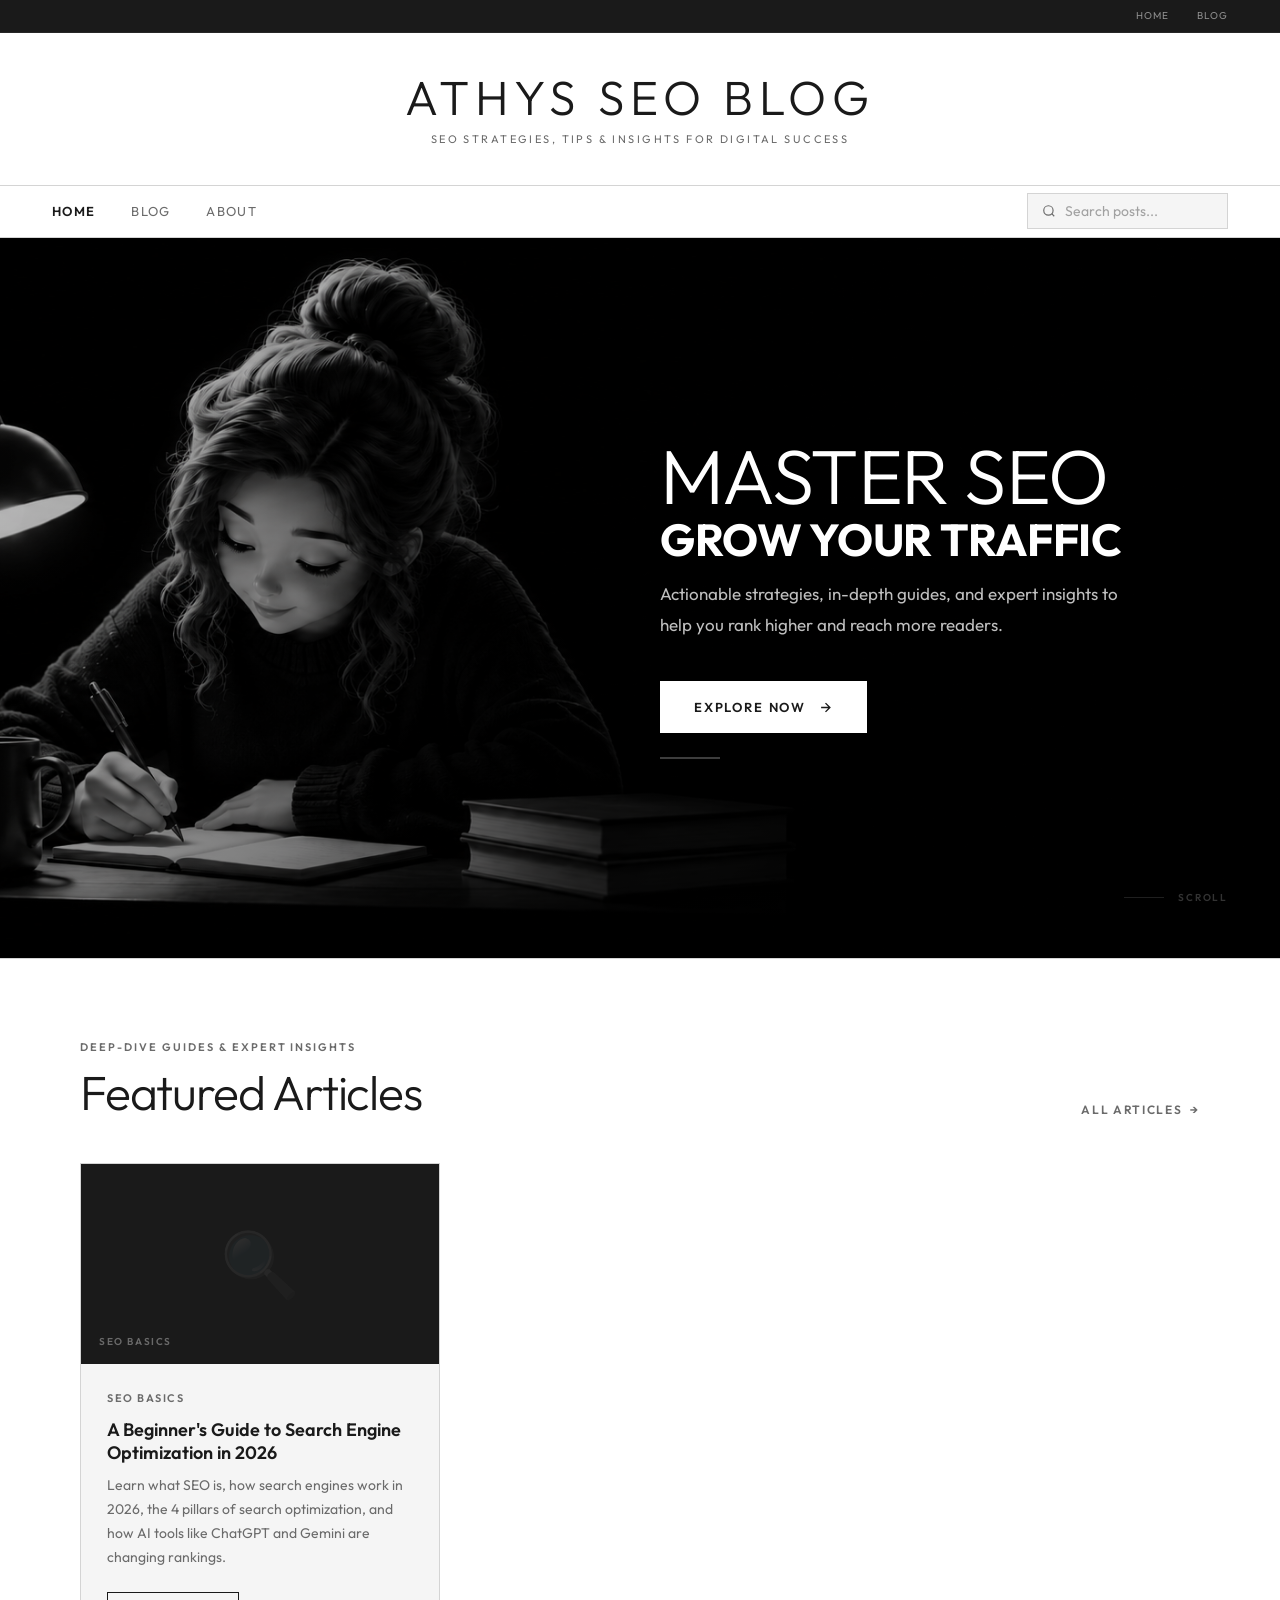
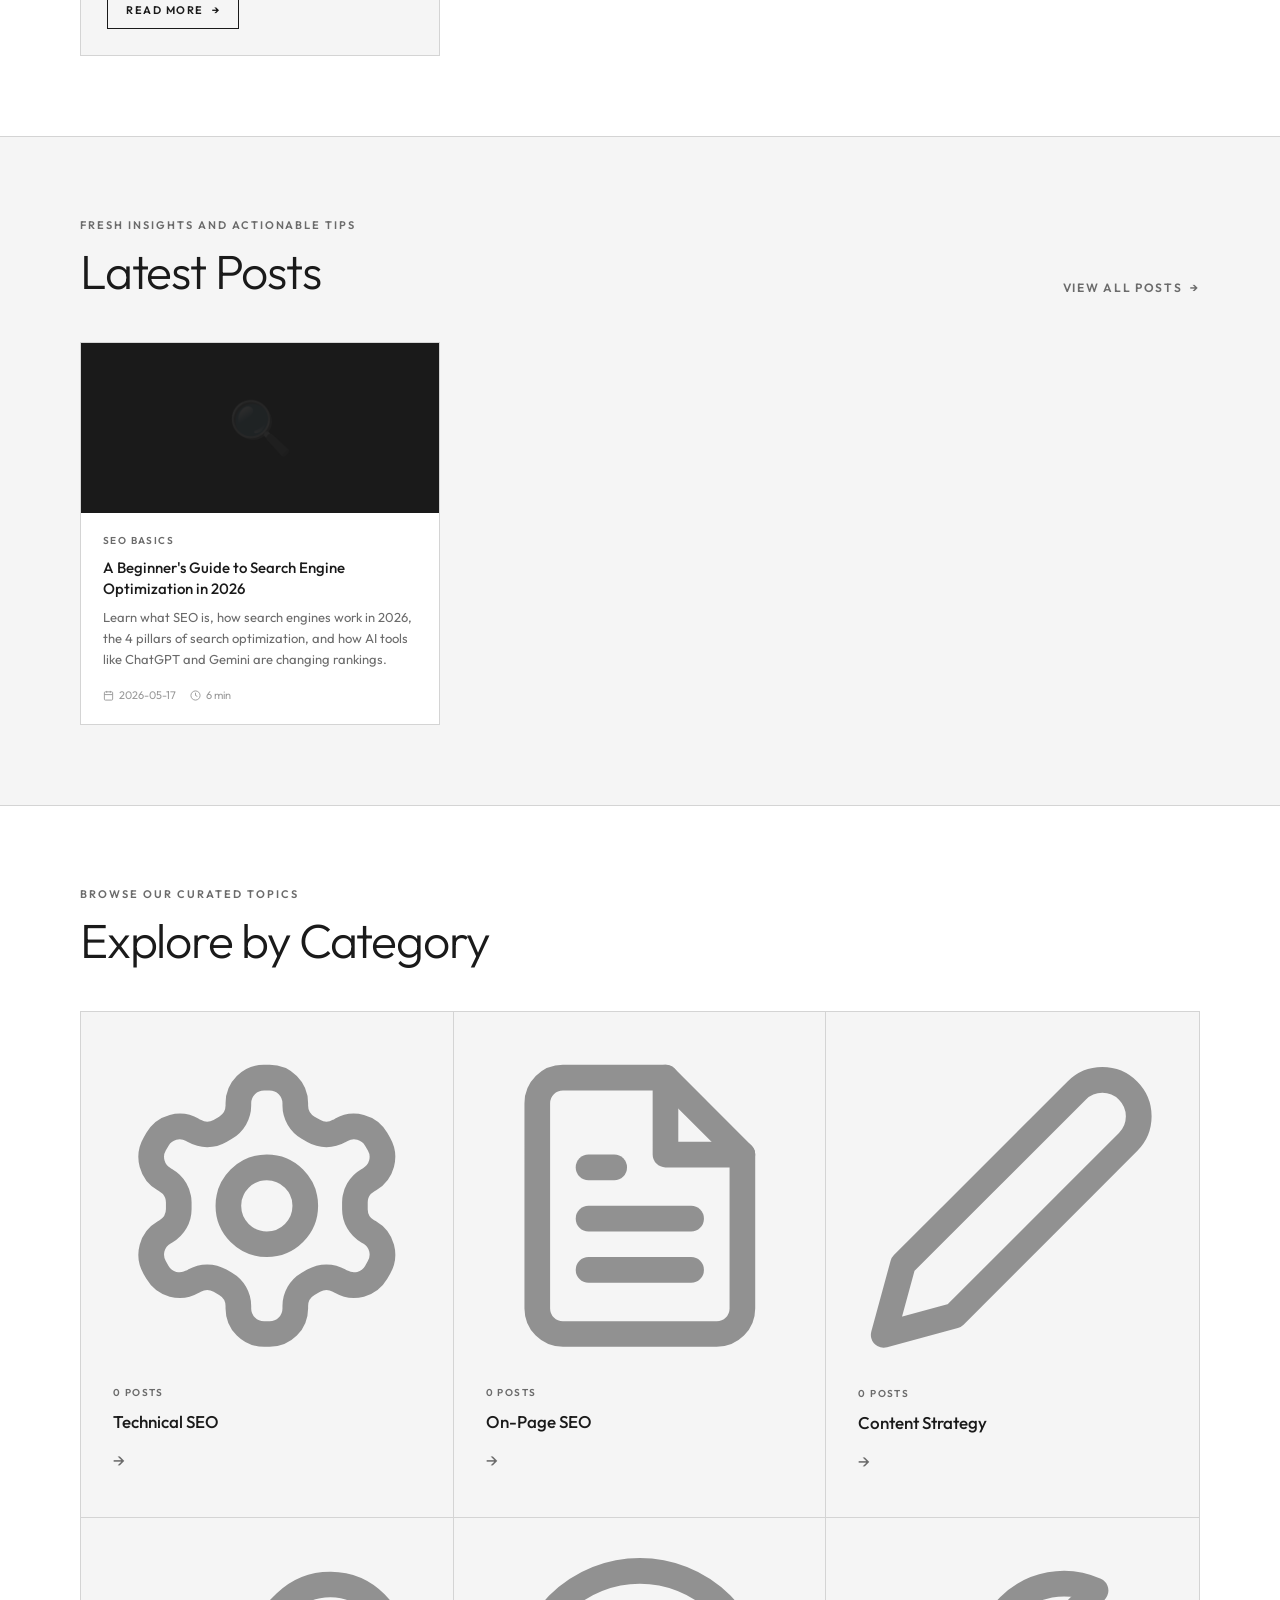
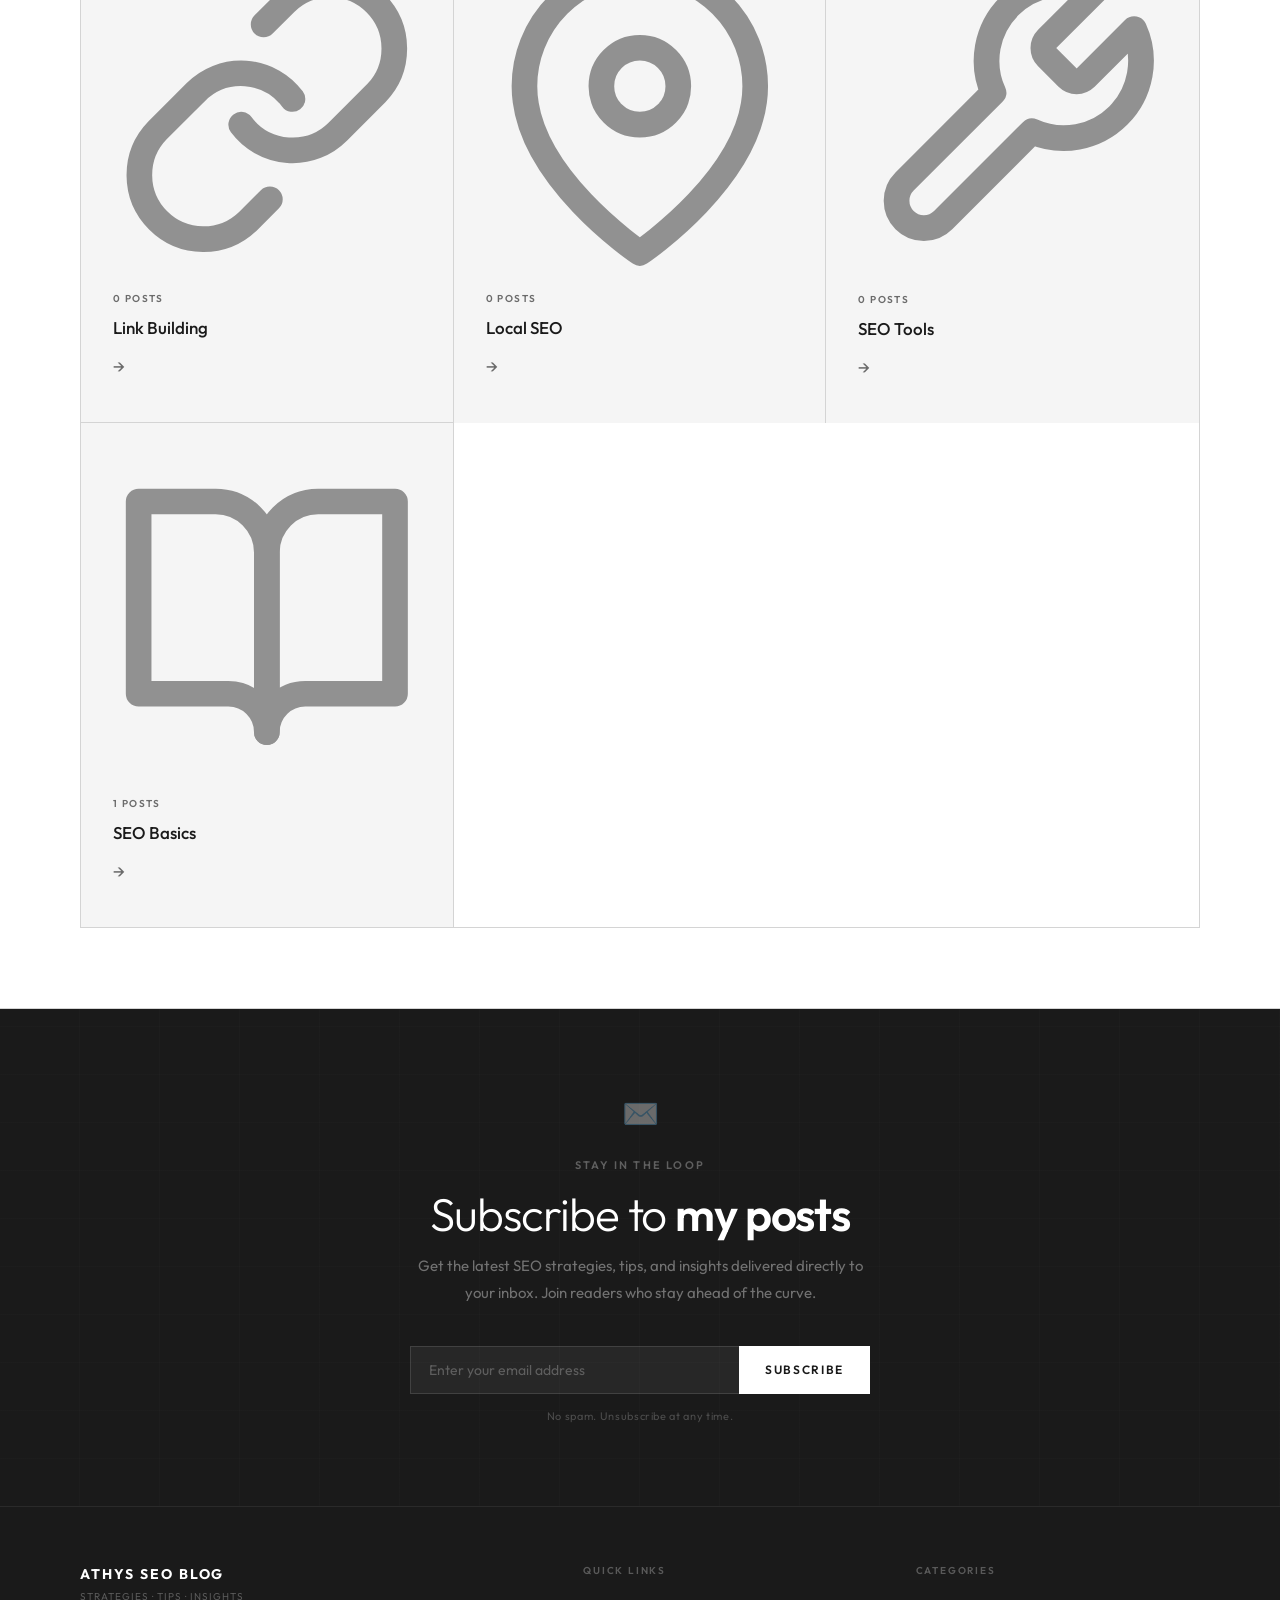
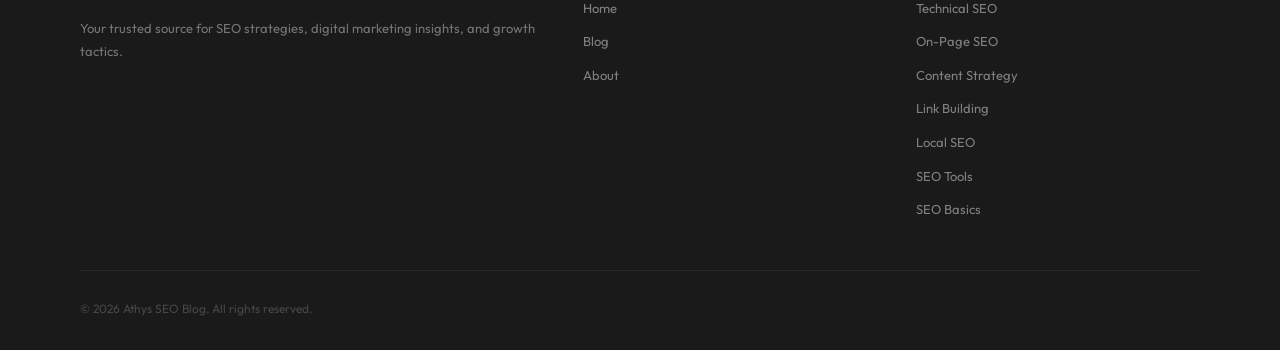
==== index.html @ fc925800 "Update index.html" ====
<!DOCTYPE html>
<html lang="en">
<head>
    <meta charset="UTF-8" />
    <meta name="viewport" content="width=device-width, initial-scale=1.0" />
    <title>Athys SEO Blog — Master SEO · Grow Your Traffic</title>
    <link rel="stylesheet" href="css/style.css" />
    <link rel="preconnect" href="https://fonts.googleapis.com" />
    <link rel="preconnect" href="https://fonts.gstatic.com" crossorigin />
    <link href="https://fonts.googleapis.com/css2?family=Outfit:wght@300;400;500;600;700&display=swap" rel="stylesheet" />
    <style>
        /* ─── SEARCH DROPDOWN ─── */
        .search-dropdown {
            position: absolute;
            top: 100%;
            left: 0;
            right: 0;
            background: var(--white);
            border: 1px solid var(--border);
            border-top: none;
            box-shadow: 0 8px 32px var(--shadow);
            max-height: 320px;
            overflow-y: auto;
            z-index: 300;
            display: none;
            border-radius: 0 0 4px 4px;
        }
        .search-dropdown-item {
            padding: 10px 16px;
            border-bottom: 1px solid var(--gray-100);
            cursor: pointer;
            transition: background 0.2s;
            font-size: 14px;
            color: var(--primary);
            display: flex;
            justify-content: space-between;
            align-items: center;
        }
        .search-dropdown-item:hover {
            background: var(--gray-50);
        }
        .search-dropdown-item .dropdown-category {
            font-size: 11px;
            font-weight: 600;
            text-transform: uppercase;
            color: var(--secondary);
            letter-spacing: 0.06em;
        }
        .search-dropdown-empty {
            padding: 16px;
            text-align: center;
            color: var(--secondary);
            font-size: 14px;
        }
        .nav-search {
            position: relative;
        }
        .cat-card {
            cursor: pointer;
        }
    </style>
</head>
<body>

    <!-- TOP BAR -->
    <div class="topbar">
        <div class="topbar-right">
            <a href="index.html">Home</a>
            <a href="blog.html">Blog</a>
        </div>
    </div>

    <!-- SITE HEADER -->
    <div class="site-header">
        <div class="site-header-title">ATHYS SEO BLOG</div>
        <div class="site-header-sub">SEO Strategies, Tips &amp; Insights for Digital Success</div>
    </div>

    <!-- NAV -->
    <nav>
        <ul class="nav-links">
            <li><a href="index.html" class="active">Home</a></li>
            <li><a href="blog.html">Blog</a></li>
            <li><a href="about.html">About</a></li>
        </ul>
        <div class="nav-search">
            <svg viewBox="0 0 24 24" stroke-width="2"><circle cx="11" cy="11" r="8"/><path d="m21 21-4.35-4.35"/></svg>
            <input type="text" id="indexSearchInput" placeholder="Search posts..." autocomplete="off" />
            <div class="search-dropdown" id="indexSearchDropdown"></div>
        </div>
    </nav>

    <!-- HERO -->
    <section class="hero">
        <div class="hero-bg" style="background-image: url('images/hero/hero-bg.jpg');"></div>
        <div class="hero-overlay"></div>
        <div class="hero-content">
            <h1 class="hero-title">
                MASTER SEO<br />
                <strong>GROW YOUR TRAFFIC</strong>
            </h1>
            <p class="hero-desc">
                Actionable strategies, in-depth guides, and expert insights to help you rank higher and reach more readers.
            </p>
            <a href="blog.html" class="hero-btn">
                EXPLORE NOW
                <svg viewBox="0 0 24 24" stroke-width="2.2"><path d="M5 12h14M12 5l7 7-7 7"/></svg>
            </a>
            <div class="hero-underline"></div>
        </div>
        <div class="hero-scroll">
            <div class="hero-scroll-line"></div>
            Scroll
        </div>
    </section>

    <!-- FEATURED ARTICLES -->
    <section id="featured">
        <div class="section-head">
            <div>
                <div class="section-label">Deep-dive guides &amp; expert insights</div>
                <h2 class="section-title">Featured Articles</h2>
            </div>
            <a href="blog.html" class="view-all">All Articles</a>
        </div>
        <div class="feat-grid" id="featuredGrid">
            <!-- Rendered by JavaScript -->
        </div>
    </section>

    <!-- LATEST POSTS -->
    <section id="latest">
        <div class="section-head">
            <div>
                <div class="section-label">Fresh insights and actionable tips</div>
                <h2 class="section-title">Latest Posts</h2>
            </div>
            <a href="blog.html" class="view-all">View All Posts</a>
        </div>
        <div class="posts-grid" id="latestGrid">
            <!-- Rendered by JavaScript -->
        </div>
    </section>

    <!-- CATEGORIES -->
    <section id="categories">
        <div class="section-head">
            <div>
                <div class="section-label">Browse our curated topics</div>
                <h2 class="section-title">Explore by Category</h2>
            </div>
        </div>
        <div class="cat-grid" id="categoryGrid">
            <!-- Rendered by JavaScript -->
        </div>
    </section>

    <!-- NEWSLETTER -->
    <section id="newsletter">
        <div class="nl-inner">
            <div class="nl-icon">✉️</div>
            <div class="nl-label">Stay in the loop</div>
            <h2 class="nl-title">Subscribe to <strong>my posts</strong></h2>
            <p class="nl-desc">Get the latest SEO strategies, tips, and insights delivered directly to your inbox. Join readers who stay ahead of the curve.</p>
            <div class="nl-form">
                <input type="email" placeholder="Enter your email address" />
                <button type="button">Subscribe</button>
            </div>
            <div class="nl-note">No spam. Unsubscribe at any time.</div>
        </div>
    </section>

    <!-- FOOTER -->
    <footer>
        <div class="footer-grid">
            <div>
                <div class="footer-brand-name">Athys SEO Blog</div>
                <div class="footer-brand-sub">Strategies · Tips · Insights</div>
                <p class="footer-brand-desc">Your trusted source for SEO strategies, digital marketing insights, and growth tactics.</p>
            </div>
            <div>
                <div class="footer-col-title">Quick Links</div>
                <ul class="footer-links">
                    <li><a href="index.html">Home</a></li>
                    <li><a href="blog.html">Blog</a></li>
                    <li><a href="about.html">About</a></li>
                </ul>
            </div>
            <div>
                <div class="footer-col-title">Categories</div>
                <ul class="footer-links">
                    <li><a href="blog.html?category=Technical+SEO">Technical SEO</a></li>
                    <li><a href="blog.html?category=On-Page+SEO">On-Page SEO</a></li>
                    <li><a href="blog.html?category=Content+Strategy">Content Strategy</a></li>
                    <li><a href="blog.html?category=Link+Building">Link Building</a></li>
                    <li><a href="blog.html?category=Local+SEO">Local SEO</a></li>
                    <li><a href="blog.html?category=SEO+Tools">SEO Tools</a></li>
                    <li><a href="blog.html?category=SEO+Basics">SEO Basics</a></li>
                </ul>
            </div>
        </div>
        <div class="footer-bottom">
            <span class="footer-copy">© 2026 Athys SEO Blog. All rights reserved.</span>
        </div>
    </footer>

    <script>
        // ─── POST DATA ───
        const blogPosts = [{
            id: 1,
            title: "A Beginner's Guide to Search Engine Optimization in 2026",
            category: "SEO Basics",
            description: "Learn what SEO is, how search engines work in 2026, the 4 pillars of search optimization, and how AI tools like ChatGPT and Gemini are changing rankings.",
            date: "2026-05-17",
            readTime: "6 min",
            author: "Athys SEO",
            icon: "🔍",
            featuredImage: "https://raw.githubusercontent.com/athysseo/seo-blog/main/images/featured/seo-guide-featured.jpg",
            url: "blogs/what-is-seo.html",
            featured: true
        }];

        // ─── RENDER FUNCTIONS ───

        function renderFeatured() {
            const grid = document.getElementById('featuredGrid');
            const featured = blogPosts.filter(p => p.featured === true).slice(0, 3);

            if (featured.length === 0) {
                grid.innerHTML = `<div class="feat-empty">No featured posts yet. Add posts with "featured: true" to show them here.</div>`;
                return;
            }

            grid.innerHTML = featured.map(p => `
                <div class="feat-card" onclick="window.location.href='${p.url}'">
                    <div class="feat-img" style="background-image: url('${p.featuredImage}'); background-size: cover; background-position: center; position: relative;">
                        <div class="feat-img-inner">${p.icon || '📄'}</div>
                        <div class="feat-img-label">${p.category}</div>
                    </div>
                    <div class="feat-body">
                        <div class="feat-tag">${p.category}</div>
                        <h3 class="feat-title">${p.title}</h3>
                        <p class="feat-desc">${p.description}</p>
                        <a href="${p.url}" class="btn-read">Read More</a>
                    </div>
                </div>
            `).join('');
        }

        function renderLatest() {
            const grid = document.getElementById('latestGrid');
            const sorted = [...blogPosts].sort((a, b) => new Date(b.date) - new Date(a.date));
            const latest = sorted.slice(0, 6);

            if (latest.length === 0) {
                grid.innerHTML = `<div class="posts-empty">No posts yet. Add posts to see them here.</div>`;
                return;
            }

            grid.innerHTML = latest.map(p => `
                <div class="post-card" onclick="window.location.href='${p.url}'">
                    <div class="post-img" style="background-image: url('${p.featuredImage}'); background-size: cover; background-position: center; position: relative;">
                        <div class="post-img-inner">${p.icon || '📄'}</div>
                    </div>
                    <div class="post-body">
                        <div class="post-tag">${p.category}</div>
                        <h4 class="post-title">${p.title}</h4>
                        <p class="post-desc">${p.description}</p>
                        <div class="post-meta">
                            <span>
                                <svg viewBox="0 0 24 24" stroke-width="2"><rect x="3" y="4" width="18" height="18" rx="2"/><path d="M16 2v4M8 2v4M3 10h18"/></svg>
                                ${p.date}
                            </span>
                            <span>
                                <svg viewBox="0 0 24 24" stroke-width="2"><circle cx="12" cy="12" r="10"/><polyline points="12,6 12,12 16,14"/></svg>
                                ${p.readTime}
                            </span>
                        </div>
                    </div>
                </div>
            `).join('');
        }

        function getCategoryIcon(cat) {
            const icons = {
                'Technical SEO': '<svg viewBox="0 0 24 24" fill="none" stroke="currentColor" stroke-width="2" stroke-linecap="round" stroke-linejoin="round"><path d="M12.22 2h-.44a2 2 0 0 0-2 2v.18a2 2 0 0 1-1 1.73l-.43.25a2 2 0 0 1-2 0l-.15-.08a2 2 0 0 0-2.73.73l-.22.38a2 2 0 0 0 .73 2.73l.15.1a2 2 0 0 1 1 1.72v.51a2 2 0 0 1-1 1.74l-.15.09a2 2 0 0 0-.73 2.73l.22.38a2 2 0 0 0 2.73.73l.15-.08a2 2 0 0 1 2 0l.43.25a2 2 0 0 1 1 1.73V20a2 2 0 0 0 2 2h.44a2 2 0 0 0 2-2v-.18a2 2 0 0 1 1-1.73l.43-.25a2 2 0 0 1 2 0l.15.08a2 2 0 0 0 2.73-.73l.22-.39a2 2 0 0 0-.73-2.73l-.15-.08a2 2 0 0 1-1-1.74v-.5a2 2 0 0 1 1-1.74l.15-.09a2 2 0 0 0 .73-2.73l-.22-.38a2 2 0 0 0-2.73-.73l-.15.08a2 2 0 0 1-2 0l-.43-.25a2 2 0 0 1-1-1.73V4a2 2 0 0 0-2-2z"/><circle cx="12" cy="12" r="3"/></svg>',
                'On-Page SEO': '<svg viewBox="0 0 24 24" fill="none" stroke="currentColor" stroke-width="2" stroke-linecap="round" stroke-linejoin="round"><path d="M14 2H6a2 2 0 0 0-2 2v16a2 2 0 0 0 2 2h12a2 2 0 0 0 2-2V8z"/><polyline points="14 2 14 8 20 8"/><line x1="16" y1="13" x2="8" y2="13"/><line x1="16" y1="17" x2="8" y2="17"/><polyline points="10 9 9 9 8 9"/></svg>',
                'Content Strategy': '<svg viewBox="0 0 24 24" fill="none" stroke="currentColor" stroke-width="2" stroke-linecap="round" stroke-linejoin="round"><path d="M17 3a2.828 2.828 0 1 1 4 4L7.5 20.5 2 22l1.5-5.5L17 3z"/></svg>',
                'Link Building': '<svg viewBox="0 0 24 24" fill="none" stroke="currentColor" stroke-width="2" stroke-linecap="round" stroke-linejoin="round"><path d="M10 13a5 5 0 0 0 7.54.54l3-3a5 5 0 0 0-7.07-7.07l-1.72 1.71"/><path d="M14 11a5 5 0 0 0-7.54-.54l-3 3a5 5 0 0 0 7.07 7.07l1.71-1.71"/></svg>',
                'Local SEO': '<svg viewBox="0 0 24 24" fill="none" stroke="currentColor" stroke-width="2" stroke-linecap="round" stroke-linejoin="round"><path d="M21 10c0 7-9 13-9 13s-9-6-9-13a9 9 0 0 1 18 0z"/><circle cx="12" cy="10" r="3"/></svg>',
                'SEO Tools': '<svg viewBox="0 0 24 24" fill="none" stroke="currentColor" stroke-width="2" stroke-linecap="round" stroke-linejoin="round"><path d="M14.7 6.3a1 1 0 0 0 0 1.4l1.6 1.6a1 1 0 0 0 1.4 0l3.77-3.77a6 6 0 0 1-7.94 7.94l-6.91 6.91a2.12 2.12 0 0 1-3-3l6.91-6.91a6 6 0 0 1 7.94-7.94l-3.76 3.76z"/></svg>',
                'SEO Basics': '<svg viewBox="0 0 24 24" fill="none" stroke="currentColor" stroke-width="2" stroke-linecap="round" stroke-linejoin="round"><path d="M2 3h6a4 4 0 0 1 4 4v14a3 3 0 0 0-3-3H2z"/><path d="M22 3h-6a4 4 0 0 0-4 4v14a3 3 0 0 1 3-3h7z"/></svg>'
            };
            return icons[cat] || '<svg viewBox="0 0 24 24" fill="none" stroke="currentColor" stroke-width="2" stroke-linecap="round" stroke-linejoin="round"><circle cx="12" cy="12" r="10"/><path d="M12 8v8"/><path d="M8 12h8"/></svg>';
        }

        function renderCategories() {
            const grid = document.getElementById('categoryGrid');
            const categories = [
                "Technical SEO", "On-Page SEO", "Content Strategy",
                "Link Building", "Local SEO", "SEO Tools", "SEO Basics"
            ];
            const counts = {};
            categories.forEach(c => counts[c] = 0);
            blogPosts.forEach(p => { if (counts.hasOwnProperty(p.category)) counts[p.category]++; });

            grid.innerHTML = categories.map(cat => `
                <div class="cat-card" onclick="window.location.href='blog.html?category=${encodeURIComponent(cat)}'">
                    <div class="cat-icon">${getCategoryIcon(cat)}</div>
                    <div class="cat-count">${counts[cat] || 0} Posts</div>
                    <div class="cat-name">${cat}</div>
                    <div class="cat-arrow">→</div>
                </div>
            `).join('');
        }

        // ─── SEARCH DROPDOWN ───
        const searchInput = document.getElementById('indexSearchInput');
        const searchDropdown = document.getElementById('indexSearchDropdown');

        searchInput.addEventListener('input', function() {
            const query = this.value.trim().toLowerCase();
            if (query.length === 0) {
                searchDropdown.style.display = 'none';
                return;
            }
            const matches = blogPosts.filter(p =>
                p.title.toLowerCase().includes(query) ||
                p.category.toLowerCase().includes(query) ||
                p.description.toLowerCase().includes(query)
            );
            if (matches.length === 0) {
                searchDropdown.innerHTML = `<div class="search-dropdown-empty">No Posts Related</div>`;
                searchDropdown.style.display = 'block';
                return;
            }
            searchDropdown.innerHTML = matches.map(p => `
                <div class="search-dropdown-item" onclick="window.location.href='${p.url}'">
                    <span>${p.title}</span>
                    <span class="dropdown-category">${p.category}</span>
                </div>
            `).join('');
            searchDropdown.style.display = 'block';
        });

        document.addEventListener('click', function(e) {
            if (!e.target.closest('.nav-search')) {
                searchDropdown.style.display = 'none';
            }
        });

        // ─── INIT ───
        renderFeatured();
        renderLatest();
        renderCategories();

        // ─── ANIMATIONS ───
        const cards = document.querySelectorAll('.feat-card, .post-card, .cat-card');
        const obs = new IntersectionObserver(function(entries) {
            entries.forEach(function(e) {
                if (e.isIntersecting) {
                    e.target.style.opacity = '1';
                    e.target.style.transform = 'translateY(0)';
                    obs.unobserve(e.target);
                }
            });
        }, { threshold: 0.07 });
        cards.forEach(function(el, i) {
            el.style.opacity = '0';
            el.style.transform = 'translateY(16px)';
            el.style.transition = 'opacity 0.5s ease ' + (i * 0.05) + 's, transform 0.5s ease ' + (i * 0.05) + 's';
            obs.observe(el);
        });
    </script>
</body>
</html>
---- css/style.css ----
/* ─── GLOBAL RESET & BASE ─── */
*,
*::before,
*::after {
    box-sizing: border-box;
    margin: 0;
    padding: 0;
}

:root {
    /* Grayscale palette */
    --primary: #1a1a1a;
    --secondary: #6b6b6b;
    --tertiary: #f5f5f5;
    --white: #ffffff;
    --border: #d4d4d4;
    --gray-100: #f0f0f0;
    --gray-200: #e0e0e0;
    --gray-300: #cccccc;
    --gray-400: #999999;
    --gray-500: #666666;
    --gray-600: #444444;
    --gray-700: #2a2a2a;
    --gray-800: #1a1a1a;
    --shadow: rgba(0, 0, 0, 0.08);
}

html {
    scroll-behavior: smooth;
}

body {
    font-family: 'Outfit', sans-serif;
    background: var(--tertiary);
    color: var(--primary);
    font-size: 16px;
    line-height: 1.6;
    overflow-x: hidden;
    display: flex;
    flex-direction: column;
    min-height: 100vh;
}

/* ─── TOP BAR ─── */
.topbar {
    background: var(--primary);
    color: var(--white);
    font-size: 10px;
    font-weight: 400;
    letter-spacing: 0.12em;
    text-transform: uppercase;
    display: flex;
    justify-content: flex-end;
    align-items: center;
    padding: 8px 52px;
    border-bottom: 1px solid rgba(255, 255, 255, 0.06);
}

.topbar a {
    color: rgba(255, 255, 255, 0.5);
    text-decoration: none;
    transition: color 0.2s;
    font-size: 10px;
    letter-spacing: 0.1em;
}

.topbar a:hover {
    color: var(--white);
}

.topbar-right {
    display: flex;
    gap: 28px;
    align-items: center;
}

/* ─── SITE HEADER ─── */
.site-header {
    background: var(--white);
    border-bottom: 1px solid var(--border);
    text-align: center;
    padding: 40px 52px 36px;
}

.site-header-title {
    font-family: 'Outfit', sans-serif;
    font-size: clamp(28px, 4vw, 48px);
    font-weight: 300;
    letter-spacing: 0.12em;
    text-transform: uppercase;
    color: var(--primary);
    line-height: 1;
    margin-bottom: 10px;
}

.site-header-sub {
    font-size: 11px;
    font-weight: 400;
    letter-spacing: 0.22em;
    text-transform: uppercase;
    color: var(--secondary);
}

/* ─── NAV ─── */
nav {
    position: sticky;
    top: 0;
    z-index: 200;
    background: var(--white);
    border-bottom: 1px solid var(--border);
    display: flex;
    align-items: center;
    justify-content: space-between;
    padding: 0 52px;
    height: 52px;
}

.nav-links {
    display: flex;
    gap: 36px;
    list-style: none;
}

.nav-links a {
    font-size: 13px;
    font-weight: 400;
    letter-spacing: 0.1em;
    text-transform: uppercase;
    color: var(--secondary);
    text-decoration: none;
    transition: color 0.2s;
    cursor: pointer;
}

.nav-links a:hover {
    color: var(--primary);
}

.nav-links a.active {
    color: var(--primary);
    font-weight: 600;
}

.nav-search {
    display: flex;
    align-items: center;
    gap: 9px;
    border: 1px solid var(--border);
    padding: 8px 14px;
    background: var(--tertiary);
    transition: border-color 0.2s;
}

.nav-search:focus-within {
    border-color: var(--gray-500);
}

.nav-search input {
    border: none;
    background: transparent;
    font-family: 'Outfit', sans-serif;
    font-size: 14px;
    color: var(--primary);
    outline: none;
    width: 148px;
}

.nav-search input::placeholder {
    color: var(--secondary);
    opacity: 0.6;
}

.nav-search svg {
    width: 14px;
    height: 14px;
    stroke: var(--secondary);
    fill: none;
    flex-shrink: 0;
}

/* ─── HERO ─── */
.hero {
    position: relative;
    min-height: 80vh;
    display: flex;
    align-items: center;
    justify-content: flex-end;
    padding: 80px 80px;
    overflow: hidden;
    background: #0a0a0a;
}

.hero-bg {
    position: absolute;
    inset: 0;
    z-index: 0;
    background-image: url('../images/hero/hero-bg.jpg');
    background-size: cover;
    background-position: center;
    background-repeat: no-repeat;
}

.hero-overlay {
    position: absolute;
    inset: 0;
    z-index: 1;
    background: linear-gradient(135deg,
            rgba(0, 0, 0, 0.2) 0%,
            rgba(0, 0, 0, 0.5) 45%,
            rgba(0, 0, 0, 0.85) 75%,
            rgba(0, 0, 0, 0.95) 100%);
    pointer-events: none;
}

.hero-content {
    position: relative;
    z-index: 2;
    max-width: 560px;
    width: 100%;
    text-align: left;
    margin-left: auto;
    padding-left: 20px;
    animation: fadeSlideUp 1s ease forwards;
}

.hero-title {
    font-size: clamp(44px, 6vw, 80px);
    font-weight: 300;
    line-height: 1.05;
    letter-spacing: -0.02em;
    color: var(--white);
    margin-bottom: 16px;
}

.hero-title strong {
    font-weight: 700;
    display: block;
    letter-spacing: -0.01em;
    font-size: clamp(32px, 3.5vw, 55px); /* Adjusts size to keep it on one row */
}

.hero-desc {
    font-size: 17px;
    font-weight: 400;
    color: rgba(255, 255, 255, 0.75);
    line-height: 1.8;
    margin-bottom: 40px;
    max-width: 480px;
}

.hero-btn {
    display: inline-flex;
    align-items: center;
    gap: 12px;
    background: var(--white);
    color: var(--primary);
    font-family: 'Outfit', sans-serif;
    font-size: 13px;
    font-weight: 600;
    letter-spacing: 0.14em;
    text-transform: uppercase;
    padding: 16px 34px;
    text-decoration: none;
    transition: all 0.3s ease;
    box-shadow: 0 4px 24px rgba(0, 0, 0, 0.3);
    border: none;
    cursor: pointer;
}

.hero-btn:hover {
    background: var(--gray-200);
    transform: translateY(-2px);
    box-shadow: 0 8px 32px rgba(0, 0, 0, 0.4);
    gap: 16px;
}

.hero-btn svg {
    width: 15px;
    height: 15px;
    stroke: currentColor;
    fill: none;
    transition: transform 0.3s;
}

.hero-btn:hover svg {
    transform: translateX(4px);
}

.hero-underline {
    margin-top: 24px;
    width: 60px;
    height: 2px;
    background: rgba(255, 255, 255, 0.4);
    opacity: 0.6;
}

.hero-scroll {
    position: absolute;
    right: 52px;
    bottom: 52px;
    display: flex;
    align-items: center;
    gap: 14px;
    font-size: 10px;
    font-weight: 600;
    letter-spacing: 0.18em;
    text-transform: uppercase;
    color: rgba(255, 255, 255, 0.2);
    z-index: 2;
}

.hero-scroll-line {
    width: 40px;
    height: 1px;
    background: rgba(255, 255, 255, 0.12);
}

@keyframes fadeSlideUp {
    0% {
        opacity: 0;
        transform: translateY(30px);
    }
    100% {
        opacity: 1;
        transform: translateY(0);
    }
}

/* ─── BANNER ─── */
.banner {
    width: 100%;
    height: 320px;
    background-color: var(--gray-200);
    display: flex;
    align-items: center;
    justify-content: center;
    overflow: hidden;
}

.banner-text {
    font-family: 'Outfit', sans-serif;
    font-size: 18px;
    color: var(--gray-500);
    letter-spacing: 0.1em;
    text-transform: uppercase;
}

/* ─── SHARED SECTION STYLES ─── */
section {
    padding: 80px 80px;
}

section+section {
    border-top: 1px solid var(--border);
}

.section-label {
    font-size: 11px;
    font-weight: 600;
    letter-spacing: 0.18em;
    text-transform: uppercase;
    color: var(--secondary);
    margin-bottom: 10px;
}

.section-title {
    font-size: clamp(32px, 4.5vw, 48px);
    font-weight: 300;
    letter-spacing: -0.025em;
    line-height: 1.1;
    color: var(--primary);
    margin-bottom: 44px;
}

.section-head {
    display: flex;
    justify-content: space-between;
    align-items: flex-end;
    margin-bottom: 44px;
}

.section-head .section-title {
    margin-bottom: 0;
}

.view-all {
    font-size: 12px;
    font-weight: 600;
    letter-spacing: 0.14em;
    text-transform: uppercase;
    color: var(--secondary);
    text-decoration: none;
    display: flex;
    align-items: center;
    gap: 8px;
    transition: color 0.2s, gap 0.2s;
    white-space: nowrap;
}

.view-all:hover {
    color: var(--primary);
    gap: 13px;
}

.view-all::after {
    content: '→';
}

/* ─── FEATURED ─── */
#featured {
    background: var(--white);
}

.feat-grid {
    display: grid;
    grid-template-columns: repeat(3, 1fr);
    gap: 20px;
}

.feat-card {
    background: var(--tertiary);
    border: 1px solid var(--border);
    overflow: hidden;
    cursor: pointer;
    transition: box-shadow 0.25s, transform 0.25s;
}

.feat-card:hover {
    box-shadow: 0 12px 40px var(--shadow);
    transform: translateY(-4px);
}

.feat-img {
    height: 200px;
    background: var(--primary);
    position: relative;
    overflow: hidden;
}

.feat-img-inner {
    position: absolute;
    inset: 0;
    display: flex;
    align-items: center;
    justify-content: center;
    font-size: 64px;
    opacity: 0.08;
    transition: transform 0.5s;
}

.feat-card:hover .feat-img-inner {
    transform: scale(1.06);
}

.feat-img-label {
    position: absolute;
    bottom: 14px;
    left: 18px;
    font-size: 10px;
    font-weight: 600;
    letter-spacing: 0.16em;
    text-transform: uppercase;
    color: rgba(255, 255, 255, 0.35);
}

.feat-body {
    padding: 26px;
}

.feat-tag {
    font-size: 11px;
    font-weight: 600;
    letter-spacing: 0.14em;
    text-transform: uppercase;
    color: var(--secondary);
    margin-bottom: 10px;
}

.feat-title {
    font-size: 18px;
    font-weight: 600;
    line-height: 1.3;
    color: var(--primary);
    margin-bottom: 10px;
}

.feat-desc {
    font-size: 14px;
    color: var(--secondary);
    line-height: 1.7;
    margin-bottom: 22px;
}

.btn-read {
    display: inline-flex;
    align-items: center;
    gap: 8px;
    font-family: 'Outfit', sans-serif;
    font-size: 11px;
    font-weight: 600;
    letter-spacing: 0.14em;
    text-transform: uppercase;
    color: var(--primary);
    text-decoration: none;
    border: 1.5px solid var(--primary);
    padding: 9px 18px;
    transition: background 0.2s, color 0.2s, gap 0.2s;
}

.btn-read:hover {
    background: var(--primary);
    color: var(--white);
    gap: 12px;
}

.btn-read::after {
    content: '→';
}

.feat-empty {
    grid-column: 1 / -1;
    text-align: center;
    padding: 60px 20px;
    color: var(--secondary);
    font-size: 16px;
    border: 1px dashed var(--border);
    background: var(--tertiary);
}

/* ─── LATEST POSTS ─── */
#latest {
    background: var(--tertiary);
}

.posts-grid {
    display: grid;
    grid-template-columns: repeat(3, 1fr);
    gap: 20px;
}

.post-card {
    background: var(--white);
    border: 1px solid var(--border);
    overflow: hidden;
    cursor: pointer;
    transition: box-shadow 0.25s, transform 0.25s;
}

.post-card:hover {
    box-shadow: 0 8px 32px var(--shadow);
    transform: translateY(-3px);
}

.post-img {
    height: 170px;
    background: var(--primary);
    position: relative;
    overflow: hidden;
}

.post-img-inner {
    position: absolute;
    inset: 0;
    display: flex;
    align-items: center;
    justify-content: center;
    font-size: 52px;
    opacity: 0.08;
    transition: transform 0.45s;
}

.post-card:hover .post-img-inner {
    transform: scale(1.05);
}

.post-body {
    padding: 20px 22px;
}

.post-tag {
    font-size: 10px;
    font-weight: 600;
    letter-spacing: 0.14em;
    text-transform: uppercase;
    color: var(--secondary);
    margin-bottom: 8px;
}

.post-title {
    font-size: 15px;
    font-weight: 500;
    line-height: 1.4;
    color: var(--primary);
    margin-bottom: 8px;
}

.post-desc {
    font-size: 13px;
    color: var(--secondary);
    line-height: 1.65;
    margin-bottom: 16px;
}

.post-meta {
    display: flex;
    align-items: center;
    gap: 14px;
    font-size: 11px;
    color: var(--gray-400);
}

.post-meta span {
    display: flex;
    align-items: center;
    gap: 5px;
}

.post-meta svg {
    width: 11px;
    height: 11px;
    stroke: currentColor;
    fill: none;
}

.posts-empty {
    grid-column: 1 / -1;
    text-align: center;
    padding: 60px 20px;
    color: var(--secondary);
    font-size: 16px;
    border: 1px dashed var(--border);
    background: var(--white);
}

/* ─── CATEGORIES ─── */
#categories {
    background: var(--white);
}

.cat-grid {
    display: grid;
    grid-template-columns: repeat(3, 1fr);
    gap: 0;
    border: 1px solid var(--border);
}

.cat-card {
    padding: 40px 32px;
    border-right: 1px solid var(--border);
    border-bottom: 1px solid var(--border);
    cursor: pointer;
    transition: background 0.22s;
    position: relative;
    overflow: hidden;
    background: var(--tertiary);
}

.cat-card:nth-child(3n) {
    border-right: none;
}

.cat-card:nth-last-child(-n+3) {
    border-bottom: none;
}

.cat-card::after {
    content: '';
    position: absolute;
    bottom: 0;
    left: 0;
    width: 0;
    height: 2px;
    background: var(--primary);
    transition: width 0.3s;
}

.cat-card:hover {
    background: var(--white);
}

.cat-card:hover::after {
    width: 100%;
}

.cat-icon {
    font-size: 26px;
    margin-bottom: 14px;
    opacity: 0.45;
}

.cat-count {
    font-size: 10px;
    font-weight: 600;
    letter-spacing: 0.14em;
    text-transform: uppercase;
    color: var(--secondary);
    margin-bottom: 10px;
}

.cat-name {
    font-size: 17px;
    font-weight: 500;
    color: var(--primary);
    margin-bottom: 14px;
    line-height: 1.3;
}

.cat-arrow {
    font-size: 18px;
    color: var(--secondary);
    transition: transform 0.25s, color 0.25s;
}

.cat-card:hover .cat-arrow {
    transform: translateX(5px);
    color: var(--primary);
}

/* ─── NEWSLETTER ─── */
#newsletter {
    background: var(--primary);
    text-align: center;
    padding: 80px 80px;
    position: relative;
    overflow: hidden;
}

#newsletter::before {
    content: '';
    position: absolute;
    inset: 0;
    background-image:
        repeating-linear-gradient(0deg, transparent, transparent 47px, rgba(255, 255, 255, 0.025) 48px),
        repeating-linear-gradient(90deg, transparent, transparent 79px, rgba(255, 255, 255, 0.025) 80px);
}

.nl-inner {
    position: relative;
    z-index: 2;
}

.nl-icon {
    font-size: 30px;
    opacity: 0.35;
    margin-bottom: 20px;
}

.nl-label {
    font-size: 11px;
    font-weight: 600;
    letter-spacing: 0.2em;
    text-transform: uppercase;
    color: rgba(255, 255, 255, 0.3);
    margin-bottom: 14px;
}

.nl-title {
    font-size: clamp(30px, 5vw, 46px);
    font-weight: 300;
    letter-spacing: -0.025em;
    color: var(--white);
    margin-bottom: 14px;
    line-height: 1.1;
}

.nl-title strong {
    font-weight: 600;
}

.nl-desc {
    font-size: 15px;
    color: rgba(255, 255, 255, 0.38);
    line-height: 1.75;
    max-width: 460px;
    margin: 0 auto 40px;
}

.nl-form {
    display: flex;
    max-width: 460px;
    margin: 0 auto 14px;
}

.nl-form input {
    flex: 1;
    background: rgba(255, 255, 255, 0.06);
    border: 1px solid rgba(255, 255, 255, 0.12);
    border-right: none;
    padding: 14px 18px;
    color: var(--white);
    font-family: 'Outfit', sans-serif;
    font-size: 14px;
    outline: none;
    transition: border-color 0.2s;
}

.nl-form input::placeholder {
    color: rgba(255, 255, 255, 0.26);
}

.nl-form input:focus {
    border-color: rgba(255, 255, 255, 0.38);
}

.nl-form button {
    background: var(--white);
    color: var(--primary);
    border: none;
    padding: 14px 26px;
    font-family: 'Outfit', sans-serif;
    font-size: 12px;
    font-weight: 600;
    letter-spacing: 0.14em;
    text-transform: uppercase;
    cursor: pointer;
    transition: background 0.2s;
}

.nl-form button:hover {
    background: var(--gray-200);
}

.nl-note {
    font-size: 11px;
    color: rgba(255, 255, 255, 0.22);
    letter-spacing: 0.06em;
}

/* ─── ABOUT PAGE: MISSION ─── */
.mission-section {
    background: var(--white);
    padding: 96px 80px;
    border-bottom: 1px solid var(--border);
}

.mission-inner {
    display: grid;
    grid-template-columns: 1fr 1fr;
    gap: 80px;
    align-items: start;
}

.mission-left .section-title {
    margin-bottom: 32px;
    margin-top: 10px;
}

.mission-accent-bar {
    width: 40px;
    height: 3px;
    background: var(--primary);
    margin-bottom: 36px;
}

.mission-text p {
    font-size: 15px;
    color: var(--secondary);
    line-height: 1.85;
    margin-bottom: 22px;
}

.mission-text p:last-child {
    margin-bottom: 0;
}

.mission-img-frame {
    width: 100%;
    aspect-ratio: 4/3;
    background: var(--primary);
    position: relative;
    overflow: hidden;
    display: flex;
    align-items: center;
    justify-content: center;
}

.mission-img-frame::before {
    content: "";
    position: absolute;
    inset: 0;
    background-image:
        repeating-linear-gradient(0deg, transparent, transparent 31px, rgba(255, 255, 255, .04) 32px),
        repeating-linear-gradient(90deg, transparent, transparent 31px, rgba(255, 255, 255, .04) 32px);
}

.mission-img-text {
    position: relative;
    z-index: 2;
    text-align: center;
    padding: 40px;
}

.mission-img-quote {
    font-size: clamp(22px, 2.5vw, 34px);
    font-weight: 300;
    line-height: 1.25;
    color: rgba(255, 255, 255, .9);
    letter-spacing: -0.01em;
    margin-bottom: 18px;
}

.mission-img-quote strong {
    font-weight: 700;
    display: block;
}

.mission-img-since {
    font-size: 11px;
    font-weight: 600;
    letter-spacing: .2em;
    text-transform: uppercase;
    color: rgba(255, 255, 255, .35);
}

/* ─── ABOUT PAGE: VALUES ─── */
.values-section {
    background: var(--tertiary);
    padding: 96px 80px;
    border-bottom: 1px solid var(--border);
}

.values-header {
    text-align: center;
    margin-bottom: 56px;
}

.values-header .section-title {
    margin-top: 10px;
    margin-bottom: 10px;
}

.values-header p {
    font-size: 14px;
    color: var(--secondary);
}

.values-grid {
    display: grid;
    grid-template-columns: repeat(4, 1fr);
    gap: 1px;
    background: var(--border);
}

.value-card {
    background: var(--white);
    padding: 40px 32px;
    transition: background .22s;
    position: relative;
    overflow: hidden;
}

.value-card::after {
    content: "";
    position: absolute;
    bottom: 0;
    left: 0;
    width: 0;
    height: 3px;
    background: var(--primary);
    transition: width .35s;
}

.value-card:hover {
    background: var(--primary);
}

.value-card:hover::after {
    width: 100%;
}

.value-card:hover .value-icon,
.value-card:hover .value-desc {
    color: rgba(255, 255, 255, .45);
}

.value-card:hover .value-name {
    color: var(--white);
}

.value-icon {
    font-size: 26px;
    margin-bottom: 20px;
    color: var(--secondary);
    line-height: 1;
    transition: color .22s;
}

.value-name {
    font-size: 12px;
    font-weight: 600;
    letter-spacing: .14em;
    text-transform: uppercase;
    color: var(--primary);
    margin-bottom: 14px;
    transition: color .22s;
}

.value-desc {
    font-size: 14px;
    color: var(--secondary);
    line-height: 1.7;
    transition: color .22s;
}

/* ─── ABOUT PAGE: WHAT WE COVER ─── */
.cover-section {
    background: var(--white);
    padding: 96px 80px;
}

.cover-header {
    text-align: center;
    margin-bottom: 56px;
}

.cover-header .section-title {
    margin-top: 10px;
    margin-bottom: 10px;
}

.cover-header p {
    font-size: 14px;
    color: var(--secondary);
}

.cover-grid {
    display: grid;
    grid-template-columns: repeat(3, 1fr);
    gap: 24px;
}

.cover-card {
    background: var(--tertiary);
    border: 1px solid var(--border);
    padding: 40px 36px;
    transition: box-shadow .25s, transform .25s;
}

.cover-card:hover {
    box-shadow: 0 12px 40px var(--shadow);
    transform: translateY(-4px);
}

.cover-card-num {
    font-size: 11px;
    font-weight: 600;
    letter-spacing: .18em;
    text-transform: uppercase;
    color: var(--secondary);
    margin-bottom: 18px;
}

.cover-card-title {
    font-size: 20px;
    font-weight: 600;
    color: var(--primary);
    margin-bottom: 26px;
    line-height: 1.2;
}

.cover-list {
    list-style: none;
    display: flex;
    flex-direction: column;
    gap: 12px;
}

.cover-list li {
    display: flex;
    align-items: flex-start;
    gap: 12px;
    font-size: 14px;
    color: var(--secondary);
    line-height: 1.5;
}

.cover-list li::before {
    content: "";
    width: 5px;
    height: 5px;
    background: var(--primary);
    border-radius: 50%;
    margin-top: 7px;
    flex-shrink: 0;
}

/* ─── BLOG FILTER ─── */
.filter-row {
    display: flex;
    align-items: center;
    justify-content: space-between;
    gap: 20px;
    margin-bottom: 36px;
}

.filter-search {
    display: flex;
    align-items: center;
    gap: 10px;
    border: 1px solid var(--border);
    padding: 10px 16px;
    background: var(--tertiary);
    flex: 1;
    max-width: 400px;
}

.filter-search input {
    border: none;
    background: transparent;
    font-family: 'Outfit', sans-serif;
    font-size: 14px;
    color: var(--primary);
    outline: none;
    width: 100%;
}

.filter-search input::placeholder {
    color: var(--secondary);
    opacity: 0.6;
}

.filter-search svg {
    width: 14px;
    height: 14px;
    stroke: var(--secondary);
    fill: none;
    flex-shrink: 0;
}

.filter-label {
    font-size: 12px;
    font-weight: 600;
    letter-spacing: 0.12em;
    text-transform: uppercase;
    color: var(--secondary);
    white-space: nowrap;
}

/* ─── CATEGORY TABS (Blog) ─── */
.cat-tabs {
    display: flex;
    gap: 8px;
    flex-wrap: wrap;
    margin-bottom: 48px;
    border-bottom: 1px solid var(--border);
    padding-bottom: 0;
}

.cat-tab {
    font-size: 11px;
    font-weight: 600;
    letter-spacing: 0.12em;
    text-transform: uppercase;
    color: var(--secondary);
    padding: 10px 16px;
    cursor: pointer;
    border: none;
    background: none;
    font-family: 'Outfit', sans-serif;
    border-bottom: 2px solid transparent;
    margin-bottom: -1px;
    transition: color 0.2s, border-color 0.2s, background 0.2s;
}

.cat-tab:hover {
    color: var(--primary);
}

.cat-tab.active {
    color: var(--white);
    background: var(--primary);
    border-bottom-color: var(--primary);
}

/* ─── PAGINATION (Blog) ─── */
.pagination {
    display: flex;
    align-items: center;
    justify-content: center;
    gap: 6px;
}

.pg-btn {
    font-family: 'Outfit', sans-serif;
    font-size: 12px;
    font-weight: 600;
    letter-spacing: 0.12em;
    text-transform: uppercase;
    border: 1.5px solid var(--border);
    background: none;
    color: var(--secondary);
    padding: 10px 18px;
    cursor: pointer;
    transition: all 0.2s;
}

.pg-btn:hover {
    border-color: var(--primary);
    color: var(--primary);
}

.pg-btn.active {
    background: var(--primary);
    color: var(--white);
    border-color: var(--primary);
}

/* ─── EMPTY STATE (Blog) ─── */
.empty-state {
    grid-column: 1 / -1;
    text-align: center;
    padding: 80px 20px;
    border: 1px dashed var(--border);
    background: var(--tertiary);
}

.empty-state .empty-icon {
    font-size: 48px;
    opacity: 0.25;
    margin-bottom: 20px;
}

.empty-state h3 {
    font-size: 20px;
    font-weight: 500;
    color: var(--primary);
    margin-bottom: 10px;
}

.empty-state p {
    font-size: 14px;
    color: var(--secondary);
    max-width: 400px;
    margin: 0 auto;
}

.empty-state .empty-cta {
    display: inline-block;
    margin-top: 24px;
    padding: 10px 28px;
    background: var(--primary);
    color: var(--white);
    font-size: 12px;
    font-weight: 600;
    letter-spacing: 0.14em;
    text-transform: uppercase;
    text-decoration: none;
    transition: background 0.2s;
}

.empty-state .empty-cta:hover {
    background: var(--gray-600);
}

/* ─── 404 PAGE ─── */
.error-section {
    flex: 1;
    display: flex;
    align-items: center;
    justify-content: center;
    padding: 80px 40px;
    background: var(--white);
    min-height: 60vh;
}

.error-container {
    text-align: center;
    max-width: 580px;
}

.error-code {
    font-size: clamp(96px, 15vw, 200px);
    font-weight: 700;
    line-height: 1;
    color: var(--primary);
    letter-spacing: -0.04em;
    margin-bottom: 8px;
}

.error-divider {
    width: 60px;
    height: 3px;
    background: var(--primary);
    margin: 20px auto 28px;
}

.error-title {
    font-size: clamp(26px, 4vw, 40px);
    font-weight: 300;
    letter-spacing: -0.02em;
    color: var(--primary);
    margin-bottom: 16px;
}

.error-title strong {
    font-weight: 600;
}

.error-desc {
    font-size: 16px;
    color: var(--secondary);
    line-height: 1.75;
    margin-bottom: 40px;
    max-width: 420px;
    margin-left: auto;
    margin-right: auto;
}

.error-btn {
    display: inline-flex;
    align-items: center;
    gap: 10px;
    background: var(--primary);
    color: var(--white);
    font-family: 'Outfit', sans-serif;
    font-size: 13px;
    font-weight: 600;
    letter-spacing: 0.14em;
    text-transform: uppercase;
    padding: 14px 34px;
    text-decoration: none;
    transition: all 0.3s ease;
    border: none;
    cursor: pointer;
}

.error-btn:hover {
    background: var(--gray-600);
    transform: translateY(-2px);
    box-shadow: 0 8px 32px var(--shadow);
    gap: 14px;
}

.error-btn svg {
    width: 14px;
    height: 14px;
    stroke: currentColor;
    fill: none;
    transition: transform 0.3s;
}

.error-btn:hover svg {
    transform: translateX(4px);
}

/* ─── FOOTER ─── */
footer {
    background: var(--primary);
    border-top: 1px solid rgba(255, 255, 255, 0.07);
    padding: 56px 80px 32px;
    margin-top: auto;
}

.footer-grid {
    display: grid;
    grid-template-columns: 1.6fr 1fr 1fr;
    gap: 48px;
    padding-bottom: 40px;
    border-bottom: 1px solid rgba(255, 255, 255, 0.07);
    margin-bottom: 28px;
}

.footer-brand-name {
    font-size: 14px;
    font-weight: 700;
    letter-spacing: 0.14em;
    text-transform: uppercase;
    color: var(--white);
    margin-bottom: 4px;
}

.footer-brand-sub {
    font-size: 10px;
    letter-spacing: 0.1em;
    text-transform: uppercase;
    color: rgba(255, 255, 255, 0.28);
    margin-bottom: 12px;
}

.footer-brand-desc {
    font-size: 13px;
    color: rgba(255, 255, 255, 0.4);
    line-height: 1.75;
}

.footer-col-title {
    font-size: 10px;
    font-weight: 600;
    letter-spacing: 0.18em;
    text-transform: uppercase;
    color: rgba(255, 255, 255, 0.28);
    margin-bottom: 16px;
}

.footer-links {
    list-style: none;
}

.footer-links li {
    margin-bottom: 8px;
}

.footer-links a {
    font-size: 13px;
    font-weight: 400;
    color: rgba(255, 255, 255, 0.45);
    text-decoration: none;
    transition: color 0.2s;
}

.footer-links a:hover {
    color: rgba(255, 255, 255, 0.8);
}

.footer-bottom {
    display: flex;
    justify-content: space-between;
    align-items: center;
    flex-wrap: wrap;
    gap: 16px;
}

.footer-copy {
    font-size: 12px;
    color: rgba(255, 255, 255, 0.2);
}

/* ─── RESPONSIVE ─── */
@media (max-width: 1024px) {
    .hero {
        padding: 60px 40px;
        min-height: 80vh;
    }
    .hero-content {
        max-width: 480px;
    }
    .feat-grid,
    .posts-grid {
        grid-template-columns: repeat(2, 1fr);
    }
    .cat-grid {
        grid-template-columns: repeat(2, 1fr);
    }
    .cat-card:nth-child(2n) {
        border-right: none;
    }
    .cat-card:nth-last-child(-n+2) {
        border-bottom: none;
    }
    .cat-card:nth-child(2n+1) {
        border-right: 1px solid var(--border);
    }
    .footer-grid {
        grid-template-columns: 1fr 1fr;
        gap: 32px;
    }
    .mission-inner {
        grid-template-columns: 1fr;
        gap: 48px;
    }
    .values-grid {
        grid-template-columns: repeat(2, 1fr);
    }
    .cover-grid {
        grid-template-columns: repeat(2, 1fr);
    }
}

@media (max-width: 768px) {
    .topbar {
        padding: 8px 20px;
        justify-content: center;
    }
    .topbar-right {
        gap: 16px;
        flex-wrap: wrap;
        justify-content: center;
    }
    .site-header {
        padding: 28px 20px;
    }
    nav {
        flex-wrap: wrap;
        height: auto;
        padding: 12px 20px;
        gap: 10px;
    }
    .nav-links {
        gap: 18px;
        flex-wrap: wrap;
        justify-content: center;
    }
    .nav-search {
        width: 100%;
    }
    .nav-search input {
        width: 100%;
    }
    .hero {
        min-height: 100vh;
        padding: 40px 24px 80px;
        justify-content: center;
        align-items: flex-end;
    }
    .hero-content {
        max-width: 100%;
        padding-left: 0;
        text-align: center;
        margin-left: 0;
    }
    .hero-title {
        font-size: clamp(34px, 10vw, 52px);
    }
    .hero-title strong {
        display: inline;
    }
    .hero-desc {
        font-size: 15px;
        max-width: 100%;
        margin-left: auto;
        margin-right: auto;
    }
    .hero-btn {
        padding: 14px 28px;
        font-size: 12px;
    }
    .hero-underline {
        display: none;
    }
    .hero-scroll {
        right: 24px;
        bottom: 28px;
    }
    .banner {
        height: 200px;
    }
    .banner-text {
        font-size: 14px;
    }
    section {
        padding: 60px 20px;
    }
    .feat-grid,
    .posts-grid {
        grid-template-columns: 1fr;
    }
    .cat-grid {
        grid-template-columns: 1fr;
    }
    .cat-card {
        border-right: none !important;
        border-bottom: 1px solid var(--border) !important;
    }
    .cat-card:last-child {
        border-bottom: none !important;
    }
    .section-head {
        flex-direction: column;
        align-items: flex-start;
        gap: 12px;
    }
    #newsletter {
        padding: 60px 20px;
    }
    .nl-form {
        flex-direction: column;
    }
    .nl-form input {
        border-right: 1px solid rgba(255, 255, 255, 0.12);
        border-bottom: none;
    }
    .nl-form button {
        width: 100%;
    }
    .mission-section,
    .values-section,
    .cover-section {
        padding: 60px 20px;
    }
    .values-grid,
    .cover-grid {
        grid-template-columns: 1fr;
    }
    .filter-row {
        flex-direction: column;
        align-items: stretch;
    }
    .filter-search {
        max-width: 100%;
    }
    .cat-tabs {
        gap: 4px;
    }
    .cat-tab {
        font-size: 10px;
        padding: 8px 12px;
    }
    .error-section {
        padding: 60px 24px;
    }
    .error-divider {
        margin: 16px auto 20px;
    }
    .error-desc {
        font-size: 15px;
    }
    .error-btn {
        padding: 12px 28px;
        font-size: 12px;
    }
    footer {
        padding: 40px 20px 24px;
    }
    .footer-grid {
        grid-template-columns: 1fr;
        gap: 28px;
    }
    .footer-bottom {
        flex-direction: column;
        gap: 12px;
        text-align: center;
    }
}

@media (max-width: 480px) {
    .hero-title {
        font-size: 30px;
    }
    .hero-desc {
        font-size: 14px;
    }
    .hero-btn {
        padding: 12px 22px;
        font-size: 11px;
    }
    .banner {
        height: 160px;
    }
    .error-code {
        font-size: 80px;
    }
    .error-title {
        font-size: 22px;
    }
    .error-desc {
        font-size: 14px;
    }
    .empty-state {
        padding: 48px 16px;
    }
    .empty-state .empty-icon {
        font-size: 32px;
    }
    .empty-state h3 {
        font-size: 17px;
    }
}
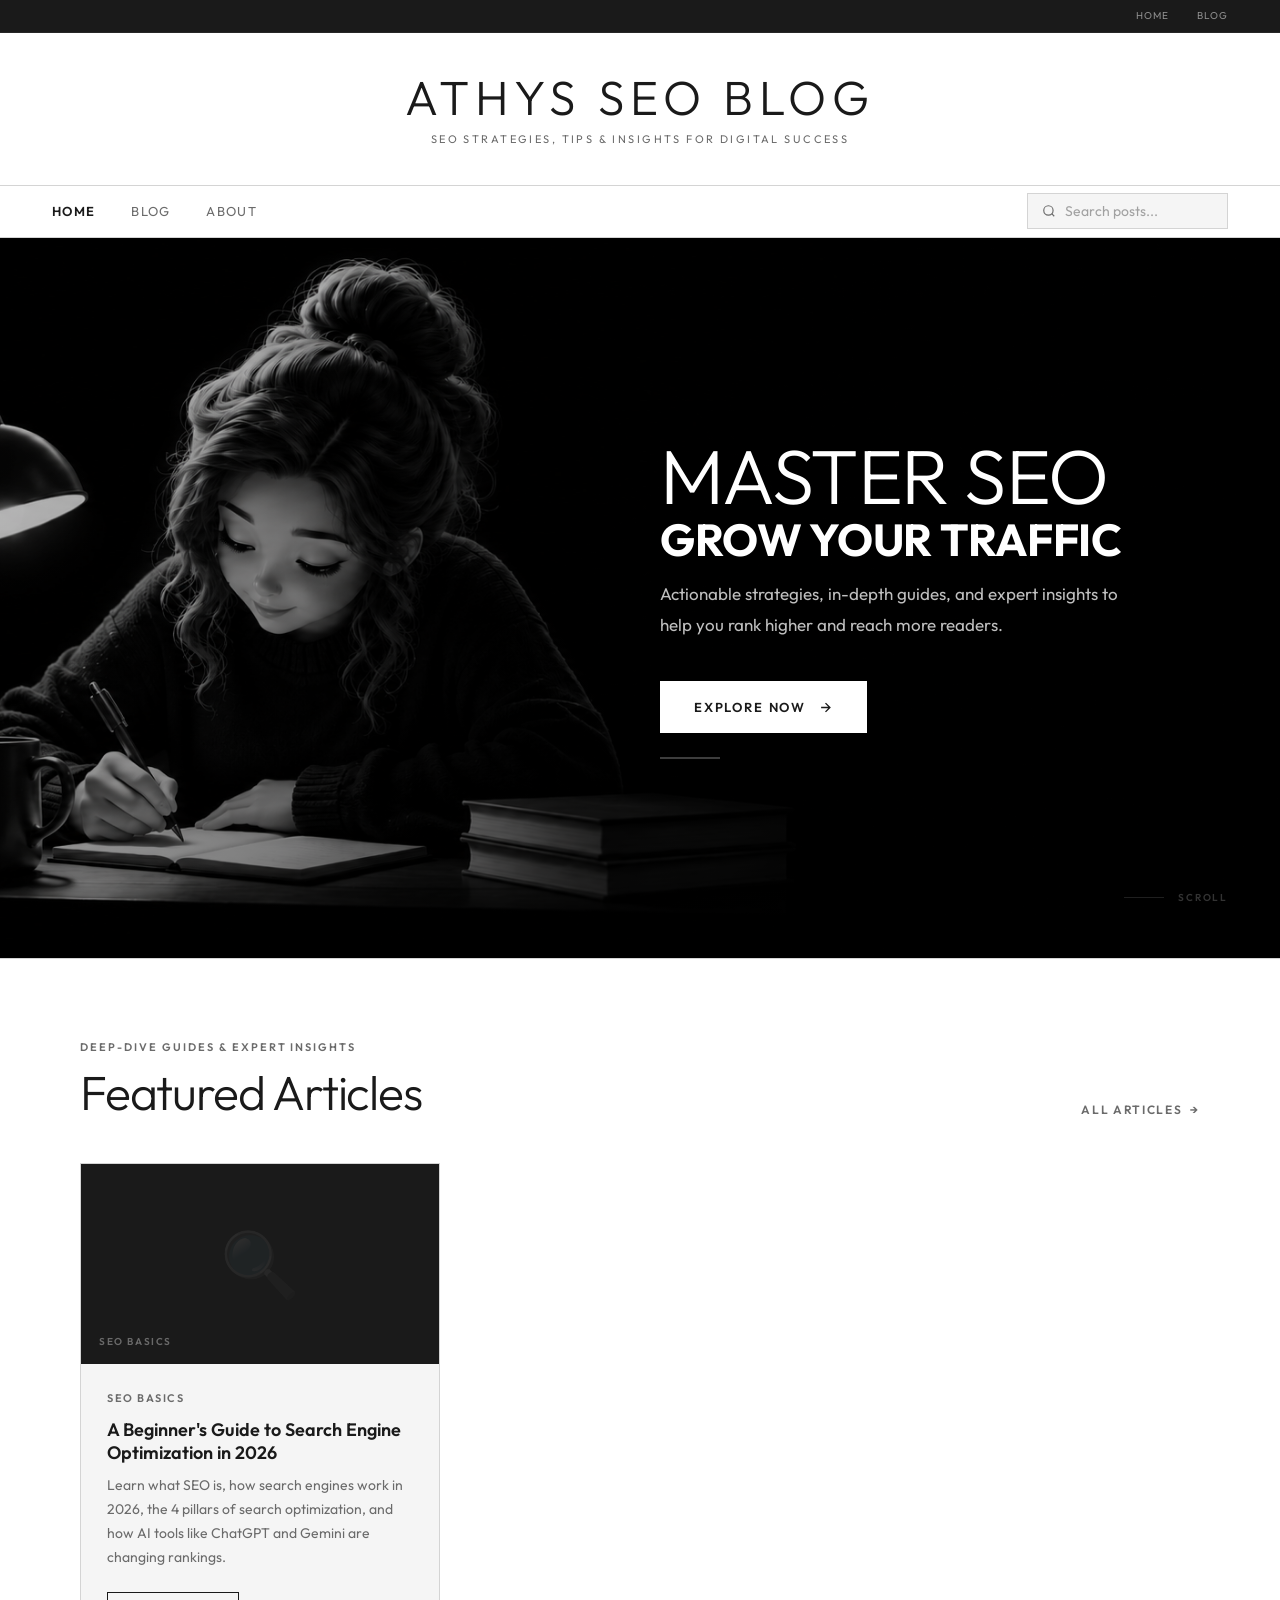
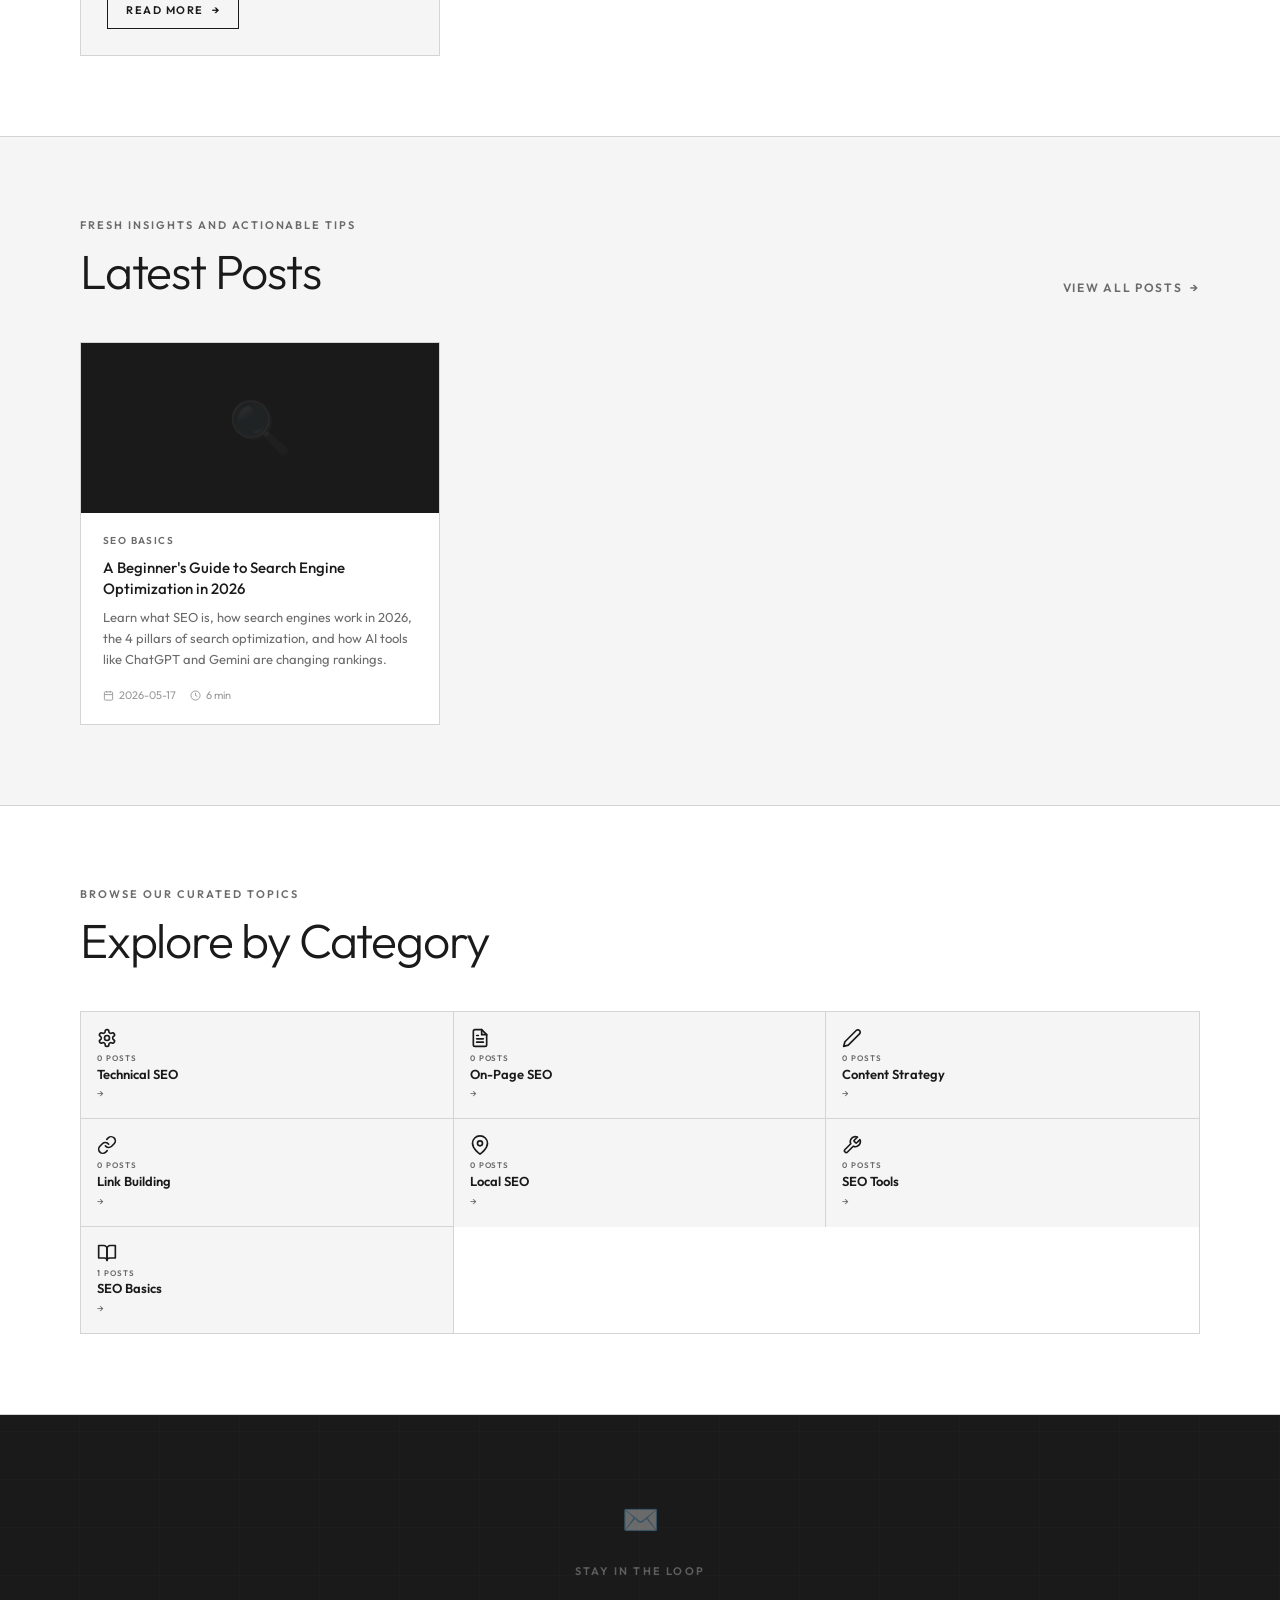
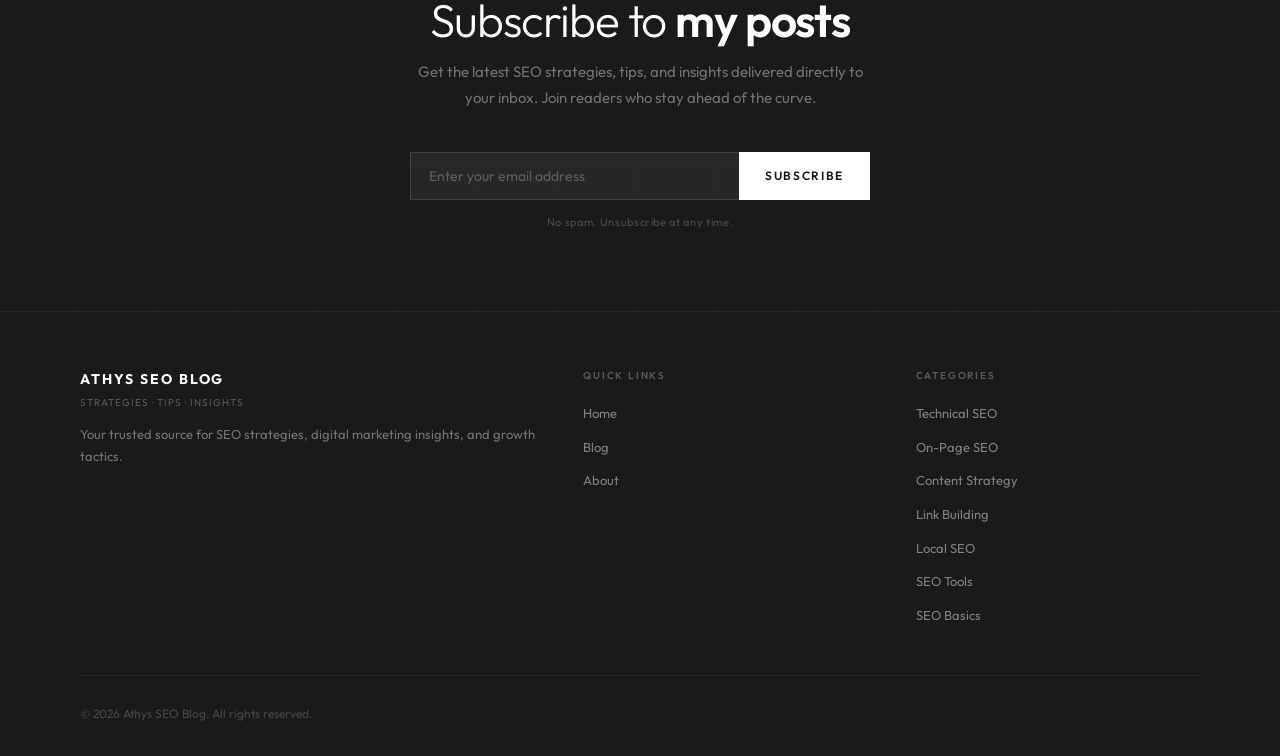
==== commit 2c355d3d: "Update index.html" ====
--- a/index.html
+++ b/index.html
@@ -55,8 +55,26 @@
         .nav-search {
             position: relative;
         }
-        .cat-card {
-            cursor: pointer;
+
+        /* ─── FIXED IMAGE CARDS ─── */
+        .feat-img {
+            height: 200px;
+            background: var(--primary);
+            position: relative;
+            overflow: hidden;
+            background-size: contain;
+            background-position: center;
+            background-repeat: no-repeat;
+        }
+
+        .post-img {
+            height: 170px;
+            background: var(--primary);
+            position: relative;
+            overflow: hidden;
+            background-size: contain;
+            background-position: center;
+            background-repeat: no-repeat;
         }
     </style>
 </head>
@@ -233,7 +251,7 @@
 
             grid.innerHTML = featured.map(p => `
                 <div class="feat-card" onclick="window.location.href='${p.url}'">
-                    <div class="feat-img" style="background-image: url('${p.featuredImage}'); background-size: cover; background-position: center; position: relative;">
+                    <div class="feat-img" style="background-image: url('${p.featuredImage}');">
                         <div class="feat-img-inner">${p.icon || '📄'}</div>
                         <div class="feat-img-label">${p.category}</div>
                     </div>
@@ -259,7 +277,7 @@
 
             grid.innerHTML = latest.map(p => `
                 <div class="post-card" onclick="window.location.href='${p.url}'">
-                    <div class="post-img" style="background-image: url('${p.featuredImage}'); background-size: cover; background-position: center; position: relative;">
+                    <div class="post-img" style="background-image: url('${p.featuredImage}');">
                         <div class="post-img-inner">${p.icon || '📄'}</div>
                     </div>
                     <div class="post-body">
@@ -307,7 +325,7 @@
             grid.innerHTML = categories.map(cat => `
                 <div class="cat-card" onclick="window.location.href='blog.html?category=${encodeURIComponent(cat)}'">
                     <div class="cat-icon">${getCategoryIcon(cat)}</div>
-                    <div class="cat-count">${counts[cat] || 0} Posts</div>
+                    <div class="cat-count">${counts[cat] || 0} POSTS</div>
                     <div class="cat-name">${cat}</div>
                     <div class="cat-arrow">→</div>
                 </div>
--- a/css/style.css
+++ b/css/style.css
@@ -236,7 +236,7 @@
     font-weight: 700;
     display: block;
     letter-spacing: -0.01em;
-    font-size: clamp(32px, 3.5vw, 55px); /* Adjusts size to keep it on one row */
+    font-size: clamp(32px, 3.5vw, 55px);
 }
 
 .hero-desc {
@@ -645,7 +645,7 @@
 }
 
 .cat-card {
-    padding: 40px 32px;
+    padding: 16px;
     border-right: 1px solid var(--border);
     border-bottom: 1px solid var(--border);
     cursor: pointer;
@@ -653,6 +653,10 @@
     position: relative;
     overflow: hidden;
     background: var(--tertiary);
+    min-height: 100px;
+    display: flex;
+    flex-direction: column;
+    justify-content: flex-start;
 }
 
 .cat-card:nth-child(3n) {
@@ -683,36 +687,44 @@
 }
 
 .cat-icon {
-    font-size: 26px;
-    margin-bottom: 14px;
-    opacity: 0.45;
+    margin-bottom: 4px;
+    color: var(--primary);
+    display: flex;
+    align-items: center;
+}
+
+.cat-icon svg {
+    width: 20px;
+    height: 20px;
+    display: block;
 }
 
 .cat-count {
+    font-size: 8px;
+    font-weight: 600;
+    letter-spacing: 0.12em;
+    text-transform: uppercase;
+    color: var(--secondary);
+    margin-bottom: 2px;
+}
+
+.cat-name {
+    font-size: 13px;
+    font-weight: 600;
+    color: var(--primary);
+    margin-bottom: 4px;
+    line-height: 1.2;
+}
+
+.cat-arrow {
     font-size: 10px;
-    font-weight: 600;
-    letter-spacing: 0.14em;
-    text-transform: uppercase;
-    color: var(--secondary);
-    margin-bottom: 10px;
-}
-
-.cat-name {
-    font-size: 17px;
-    font-weight: 500;
-    color: var(--primary);
-    margin-bottom: 14px;
-    line-height: 1.3;
-}
-
-.cat-arrow {
-    font-size: 18px;
     color: var(--secondary);
     transition: transform 0.25s, color 0.25s;
+    align-self: flex-start;
 }
 
 .cat-card:hover .cat-arrow {
-    transform: translateX(5px);
+    transform: translateX(4px);
     color: var(--primary);
 }
 
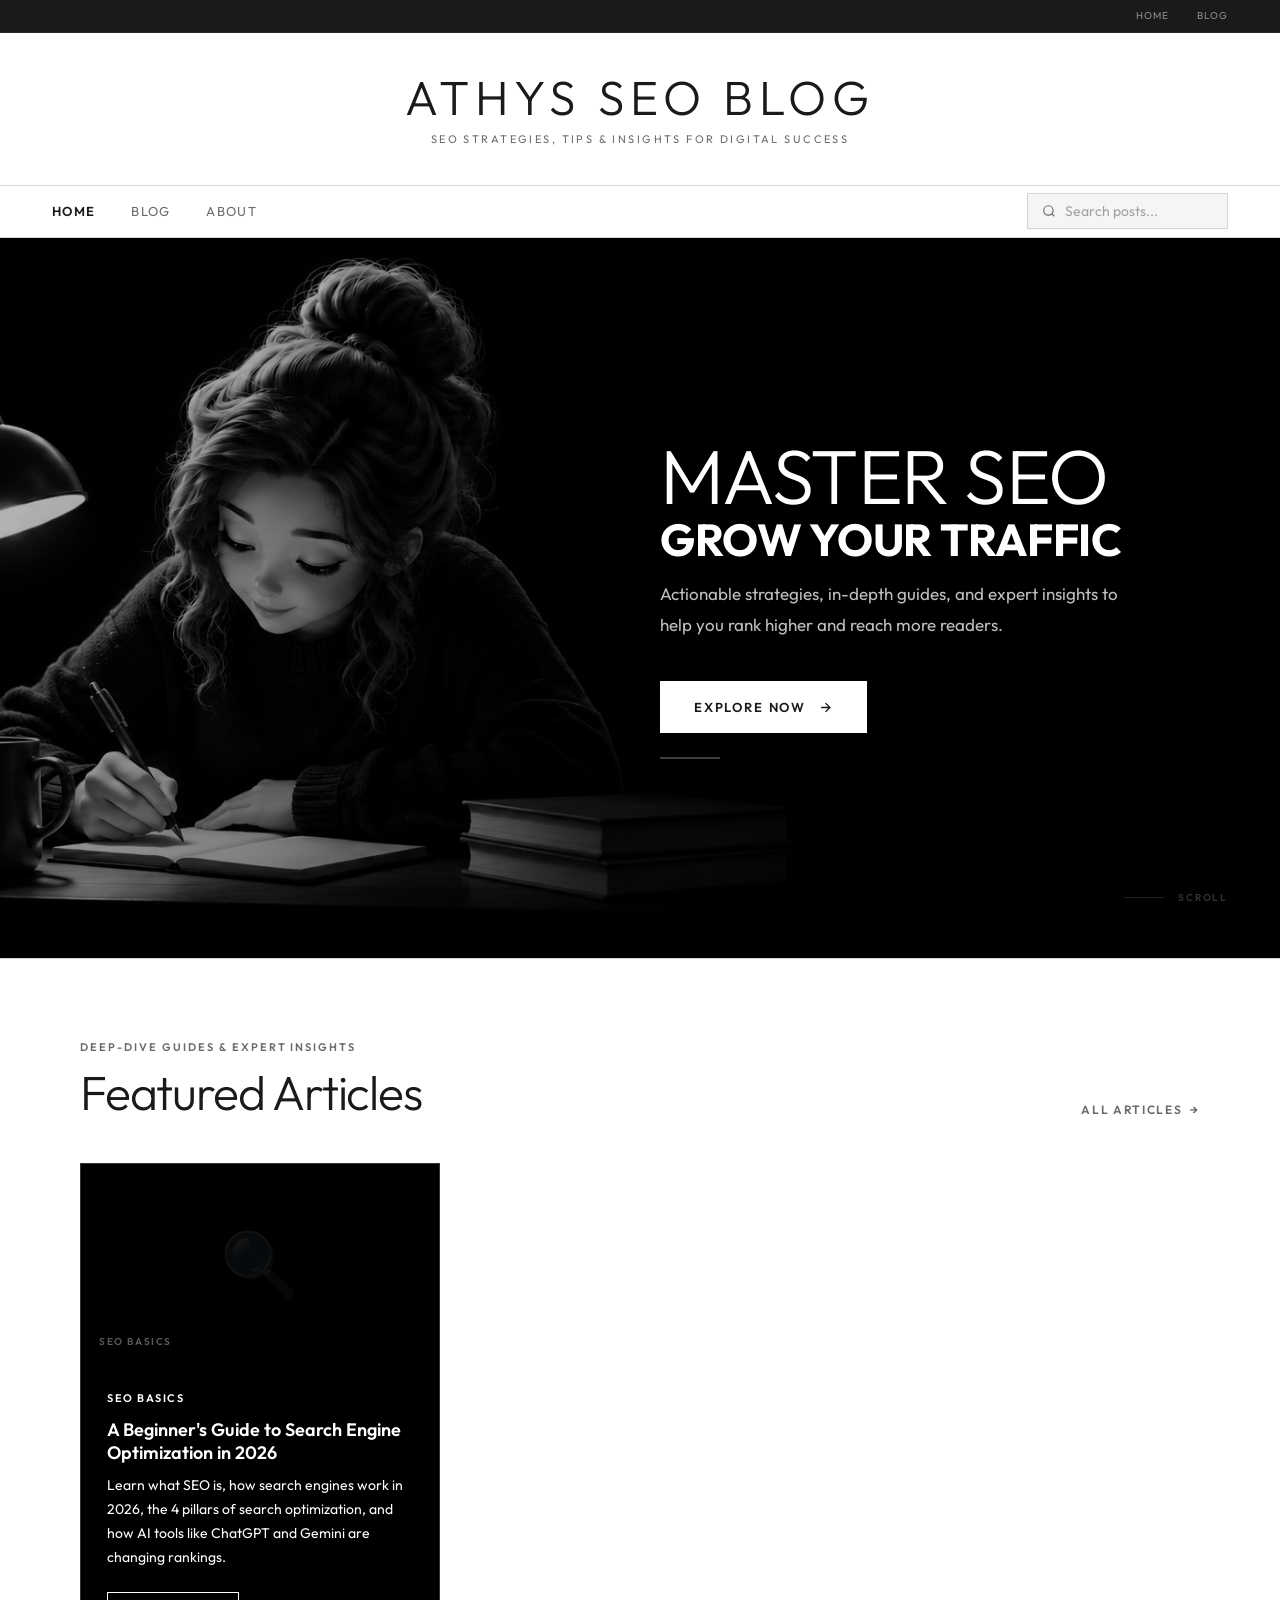
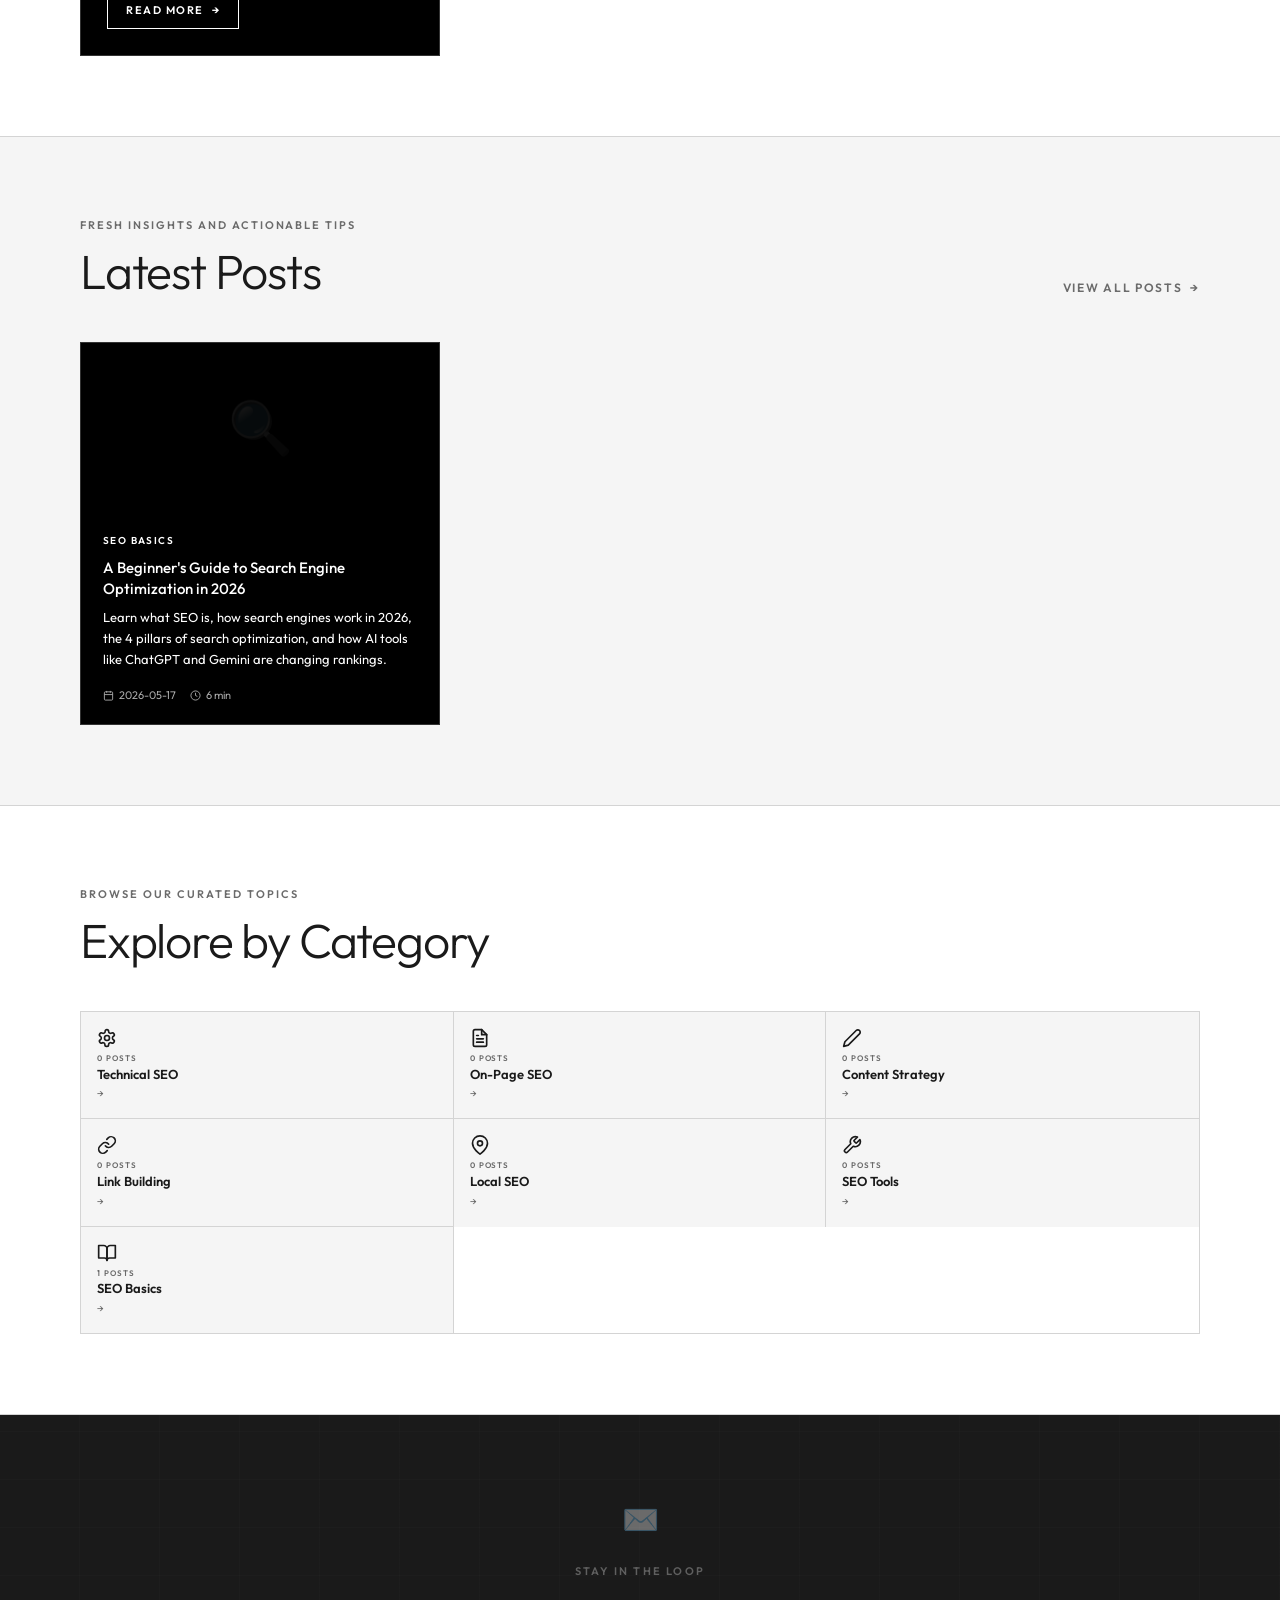
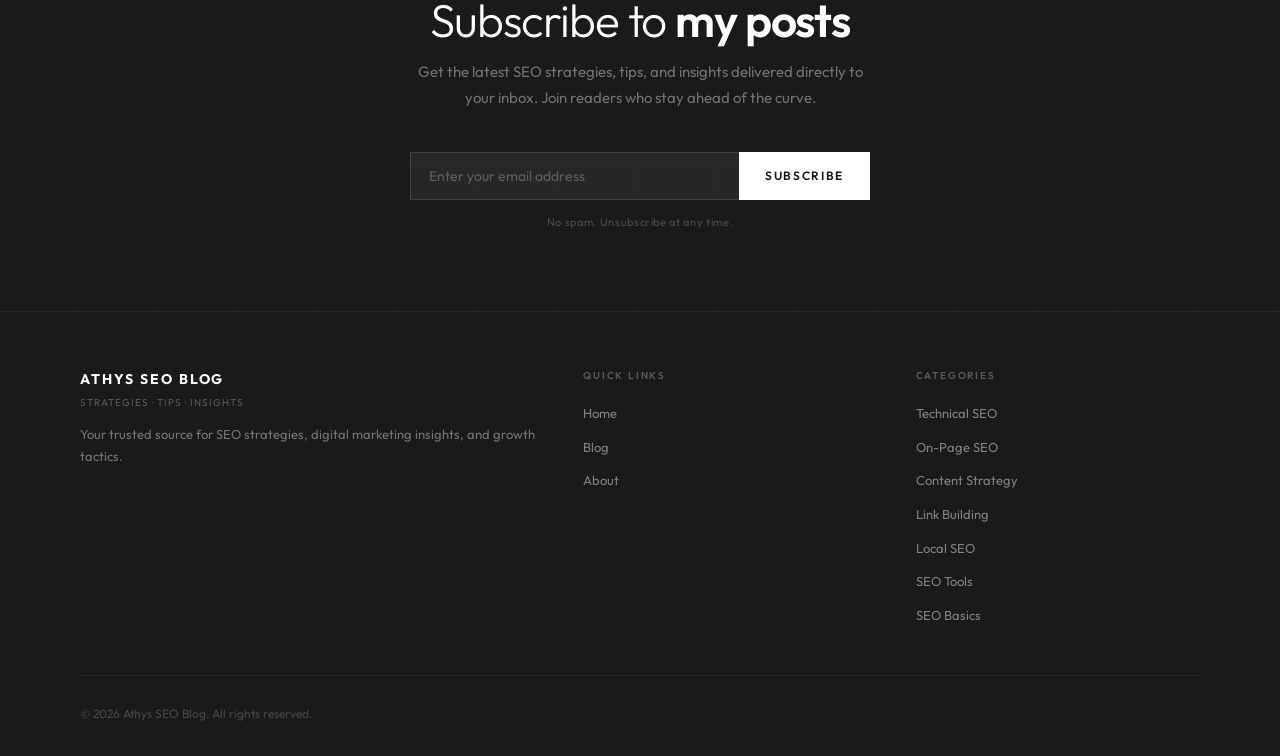
==== commit ecc58a83: "Update index.html" ====
--- a/index.html
+++ b/index.html
@@ -56,25 +56,52 @@
             position: relative;
         }
 
-        /* ─── FIXED IMAGE CARDS ─── */
-        .feat-img {
-            height: 200px;
-            background: var(--primary);
-            position: relative;
-            overflow: hidden;
-            background-size: contain;
-            background-position: center;
-            background-repeat: no-repeat;
-        }
-
+        /* ─── PURE BLACK CARDS ─── */
+        .feat-card,
+        .feat-card .feat-body,
+        .post-card,
+        .post-card .post-body {
+            background: #000000 !important;
+            border-color: #333333;
+        }
+
+        .feat-card .feat-tag,
+        .feat-card .feat-title,
+        .feat-card .feat-desc,
+        .post-card .post-tag,
+        .post-card .post-title,
+        .post-card .post-desc,
+        .post-card .post-author {
+            color: #ffffff !important;
+        }
+
+        .feat-card .post-meta,
+        .post-card .post-meta {
+            color: #aaaaaa !important;
+        }
+
+        .feat-card .btn-read {
+            border-color: #ffffff;
+            color: #ffffff;
+        }
+
+        .feat-card .btn-read:hover {
+            background: #ffffff;
+            color: #000000;
+        }
+
+        .feat-img,
         .post-img {
-            height: 170px;
-            background: var(--primary);
-            position: relative;
-            overflow: hidden;
-            background-size: contain;
-            background-position: center;
-            background-repeat: no-repeat;
+            background-size: contain !important;
+            background-position: center !important;
+            background-repeat: no-repeat !important;
+            background-color: #000000;
+        }
+
+        .feat-card:hover,
+        .post-card:hover {
+            transform: translateY(-4px);
+            box-shadow: 0 8px 32px rgba(255, 255, 255, 0.1);
         }
     </style>
 </head>
@@ -301,7 +328,7 @@
 
         function getCategoryIcon(cat) {
             const icons = {
-                'Technical SEO': '<svg viewBox="0 0 24 24" fill="none" stroke="currentColor" stroke-width="2" stroke-linecap="round" stroke-linejoin="round"><path d="M12.22 2h-.44a2 2 0 0 0-2 2v.18a2 2 0 0 1-1 1.73l-.43.25a2 2 0 0 1-2 0l-.15-.08a2 2 0 0 0-2.73.73l-.22.38a2 2 0 0 0 .73 2.73l.15.1a2 2 0 0 1 1 1.72v.51a2 2 0 0 1-1 1.74l-.15.09a2 2 0 0 0-.73 2.73l.22.38a2 2 0 0 0 2.73.73l.15-.08a2 2 0 0 1 2 0l.43.25a2 2 0 0 1 1 1.73V20a2 2 0 0 0 2 2h.44a2 2 0 0 0 2-2v-.18a2 2 0 0 1 1-1.73l.43-.25a2 2 0 0 1 2 0l.15.08a2 2 0 0 0 2.73-.73l.22-.39a2 2 0 0 0-.73-2.73l-.15-.08a2 2 0 0 1-1-1.74v-.5a2 2 0 0 1 1-1.74l.15-.09a2 2 0 0 0 .73-2.73l-.22-.38a2 2 0 0 0-2.73-.73l-.15.08a2 2 0 0 1-2 0l-.43-.25a2 2 0 0 1-1-1.73V4a2 2 0 0 0-2-2z"/><circle cx="12" cy="12" r="3"/></svg>',
+                'Technical SEO': '<svg viewBox="0 0 24 24" fill="none" stroke="currentColor" stroke-width="2" stroke-linecap="round" stroke-linejoin="round"><path d="M12.22 2h-.44a2 2 0 0 0-2 2v.18a2 2 0 0 1-1 1.73l-.43.25a2 2 0 0 1-2 0l-.15-.08a2 2 0 0 0-2.73.73l-.22.38a2 2 0 0 0 .73 2.73l.15.1a2 2 0 0 1 1 1.72v.51a2 2 0 0 1-1 1.74l-.15.09a2 2 0 0 0-.73 2.73l.22.38a2 2 0 0 0 2.73.73l-.15-.08a2 2 0 0 1 2 0l.43.25a2 2 0 0 1 1 1.73V20a2 2 0 0 0 2 2h.44a2 2 0 0 0 2-2v-.18a2 2 0 0 1 1-1.73l.43-.25a2 2 0 0 1 2 0l.15.08a2 2 0 0 0 2.73-.73l.22-.39a2 2 0 0 0-.73-2.73l-.15-.08a2 2 0 0 1-1-1.74v-.5a2 2 0 0 1 1-1.74l.15-.09a2 2 0 0 0 .73-2.73l-.22-.38a2 2 0 0 0-2.73-.73l-.15.08a2 2 0 0 1-2 0l-.43-.25a2 2 0 0 1-1-1.73V4a2 2 0 0 0-2-2z"/><circle cx="12" cy="12" r="3"/></svg>',
                 'On-Page SEO': '<svg viewBox="0 0 24 24" fill="none" stroke="currentColor" stroke-width="2" stroke-linecap="round" stroke-linejoin="round"><path d="M14 2H6a2 2 0 0 0-2 2v16a2 2 0 0 0 2 2h12a2 2 0 0 0 2-2V8z"/><polyline points="14 2 14 8 20 8"/><line x1="16" y1="13" x2="8" y2="13"/><line x1="16" y1="17" x2="8" y2="17"/><polyline points="10 9 9 9 8 9"/></svg>',
                 'Content Strategy': '<svg viewBox="0 0 24 24" fill="none" stroke="currentColor" stroke-width="2" stroke-linecap="round" stroke-linejoin="round"><path d="M17 3a2.828 2.828 0 1 1 4 4L7.5 20.5 2 22l1.5-5.5L17 3z"/></svg>',
                 'Link Building': '<svg viewBox="0 0 24 24" fill="none" stroke="currentColor" stroke-width="2" stroke-linecap="round" stroke-linejoin="round"><path d="M10 13a5 5 0 0 0 7.54.54l3-3a5 5 0 0 0-7.07-7.07l-1.72 1.71"/><path d="M14 11a5 5 0 0 0-7.54-.54l-3 3a5 5 0 0 0 7.07 7.07l1.71-1.71"/></svg>',
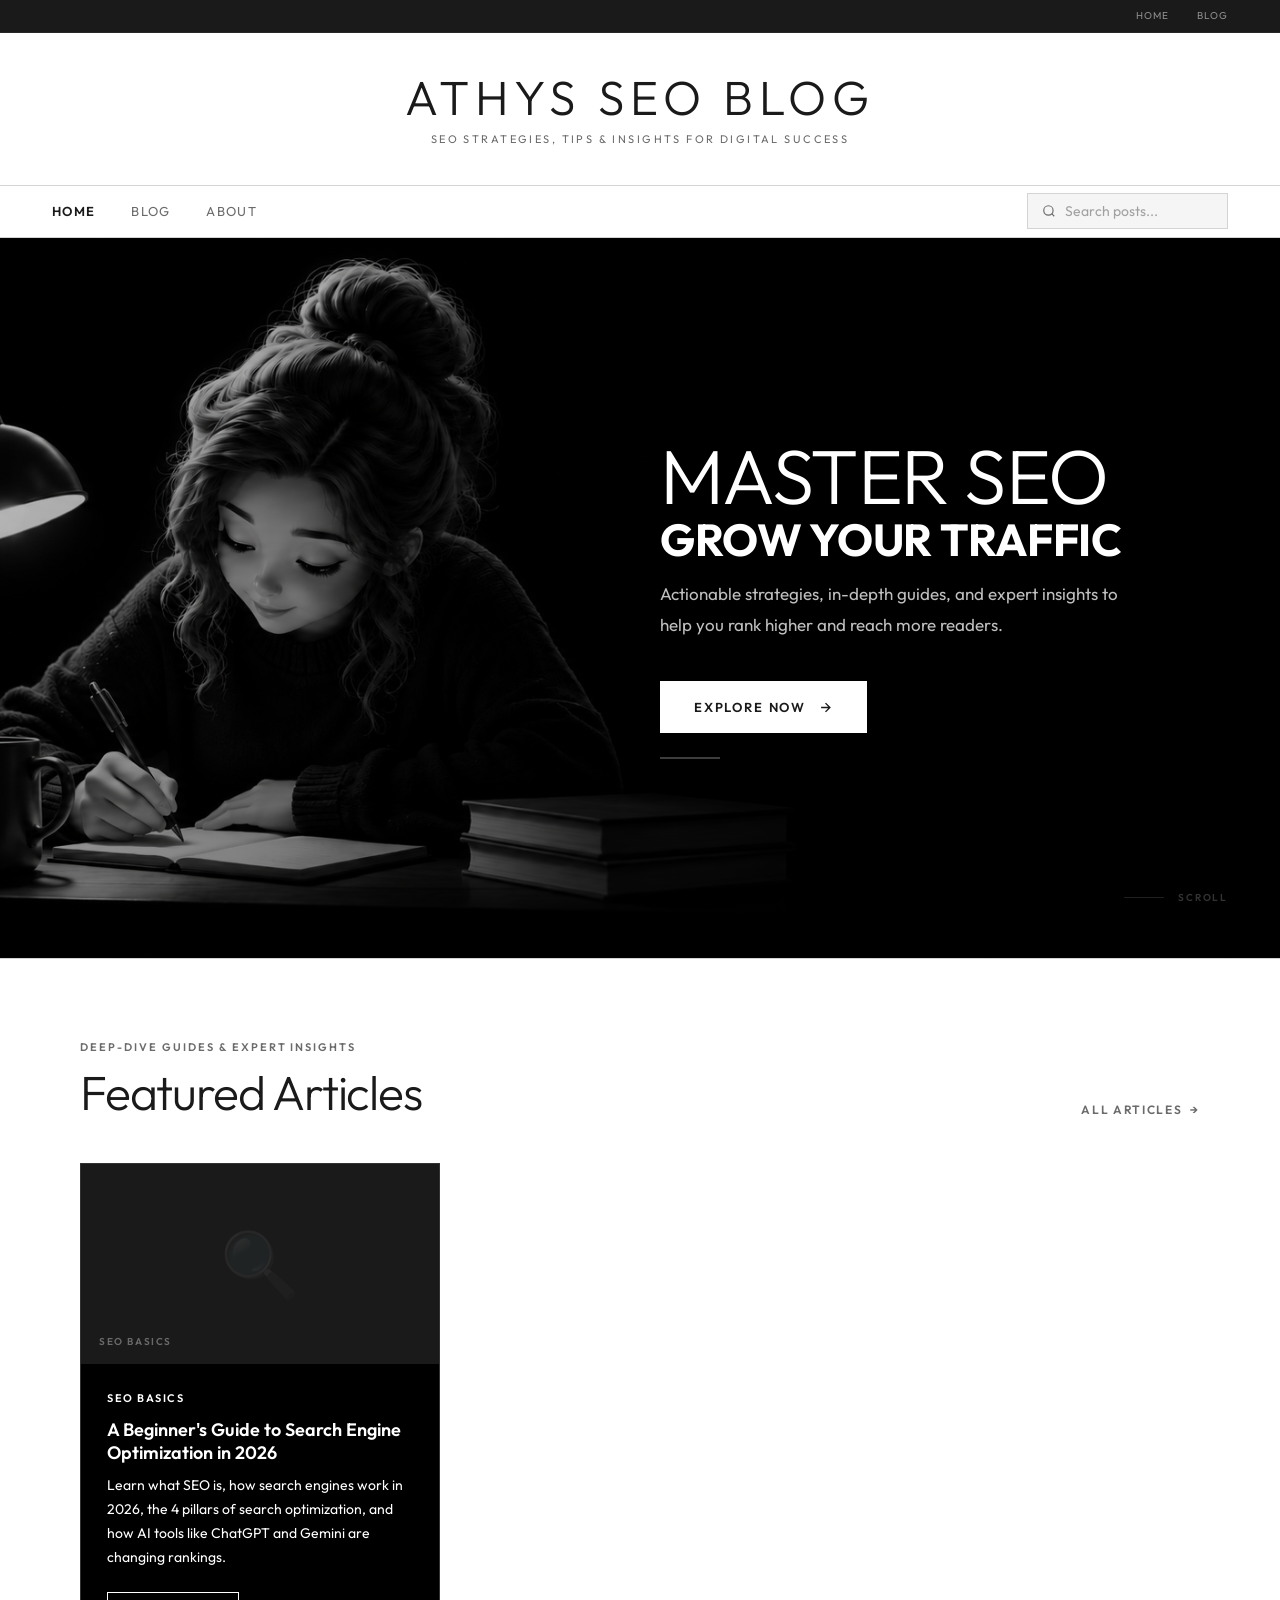
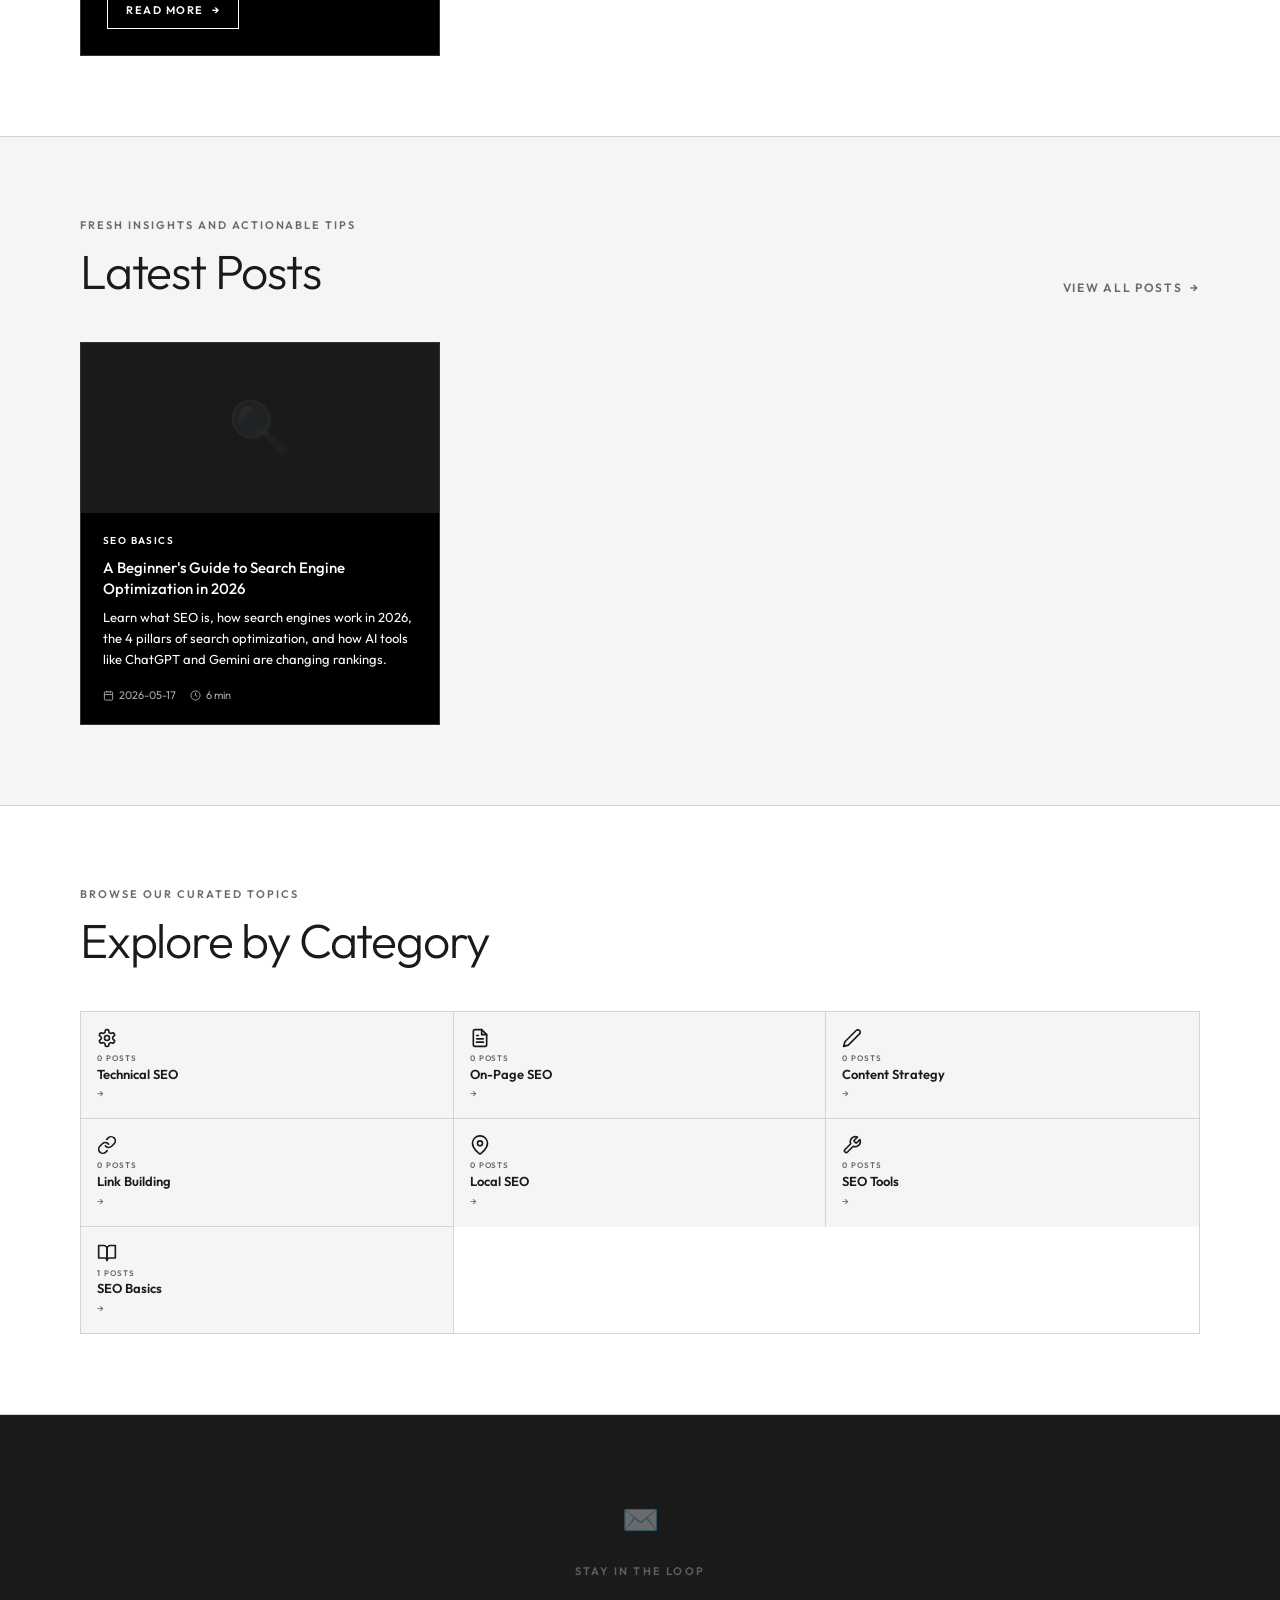
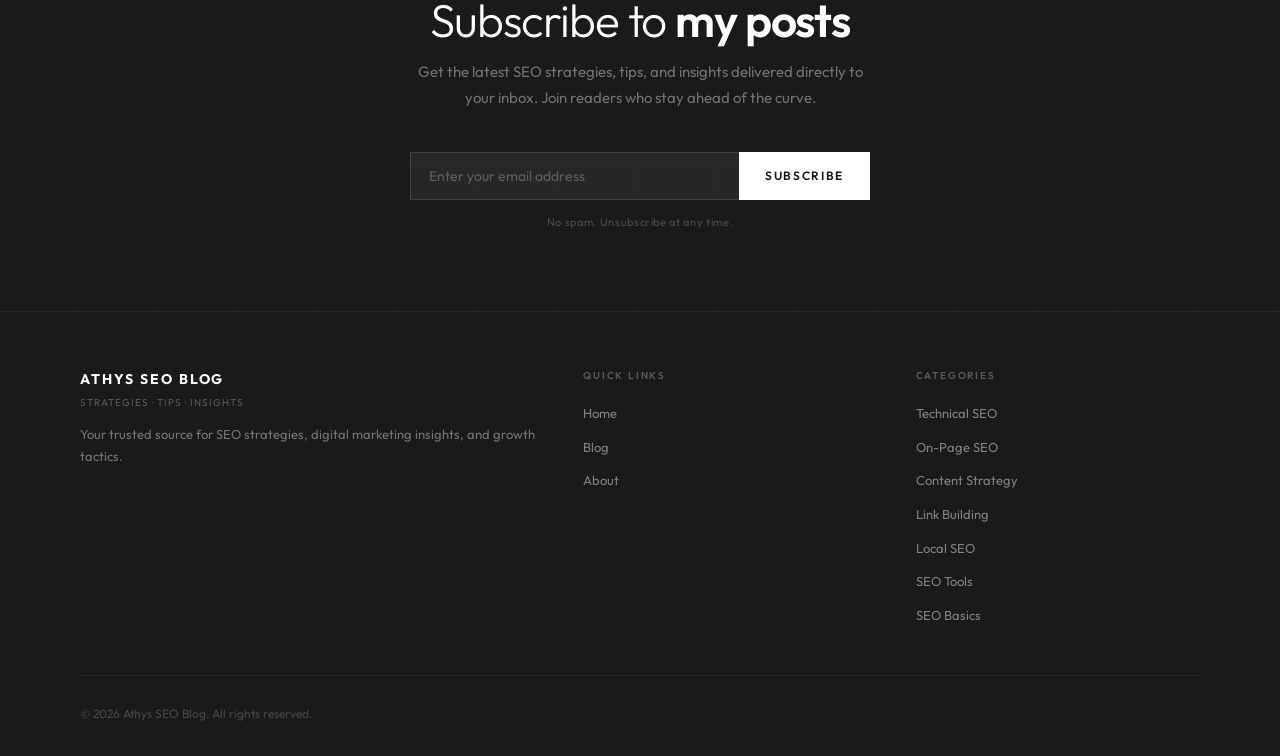
==== commit 86b7074f: "Update index.html" ====
--- a/index.html
+++ b/index.html
@@ -56,52 +56,25 @@
             position: relative;
         }
 
-        /* ─── PURE BLACK CARDS ─── */
-        .feat-card,
-        .feat-card .feat-body,
-        .post-card,
-        .post-card .post-body {
-            background: #000000 !important;
-            border-color: #333333;
-        }
-
-        .feat-card .feat-tag,
-        .feat-card .feat-title,
-        .feat-card .feat-desc,
-        .post-card .post-tag,
-        .post-card .post-title,
-        .post-card .post-desc,
-        .post-card .post-author {
-            color: #ffffff !important;
-        }
-
-        .feat-card .post-meta,
-        .post-card .post-meta {
-            color: #aaaaaa !important;
-        }
-
-        .feat-card .btn-read {
-            border-color: #ffffff;
-            color: #ffffff;
-        }
-
-        .feat-card .btn-read:hover {
-            background: #ffffff;
-            color: #000000;
-        }
-
-        .feat-img,
+        /* ─── FIXED IMAGE CARDS ─── */
+        .feat-img {
+            height: 200px;
+            background: var(--primary);
+            position: relative;
+            overflow: hidden;
+            background-size: contain;
+            background-position: center;
+            background-repeat: no-repeat;
+        }
+
         .post-img {
-            background-size: contain !important;
-            background-position: center !important;
-            background-repeat: no-repeat !important;
-            background-color: #000000;
-        }
-
-        .feat-card:hover,
-        .post-card:hover {
-            transform: translateY(-4px);
-            box-shadow: 0 8px 32px rgba(255, 255, 255, 0.1);
+            height: 170px;
+            background: var(--primary);
+            position: relative;
+            overflow: hidden;
+            background-size: contain;
+            background-position: center;
+            background-repeat: no-repeat;
         }
     </style>
 </head>
@@ -328,7 +301,7 @@
 
         function getCategoryIcon(cat) {
             const icons = {
-                'Technical SEO': '<svg viewBox="0 0 24 24" fill="none" stroke="currentColor" stroke-width="2" stroke-linecap="round" stroke-linejoin="round"><path d="M12.22 2h-.44a2 2 0 0 0-2 2v.18a2 2 0 0 1-1 1.73l-.43.25a2 2 0 0 1-2 0l-.15-.08a2 2 0 0 0-2.73.73l-.22.38a2 2 0 0 0 .73 2.73l.15.1a2 2 0 0 1 1 1.72v.51a2 2 0 0 1-1 1.74l-.15.09a2 2 0 0 0-.73 2.73l.22.38a2 2 0 0 0 2.73.73l-.15-.08a2 2 0 0 1 2 0l.43.25a2 2 0 0 1 1 1.73V20a2 2 0 0 0 2 2h.44a2 2 0 0 0 2-2v-.18a2 2 0 0 1 1-1.73l.43-.25a2 2 0 0 1 2 0l.15.08a2 2 0 0 0 2.73-.73l.22-.39a2 2 0 0 0-.73-2.73l-.15-.08a2 2 0 0 1-1-1.74v-.5a2 2 0 0 1 1-1.74l.15-.09a2 2 0 0 0 .73-2.73l-.22-.38a2 2 0 0 0-2.73-.73l-.15.08a2 2 0 0 1-2 0l-.43-.25a2 2 0 0 1-1-1.73V4a2 2 0 0 0-2-2z"/><circle cx="12" cy="12" r="3"/></svg>',
+                'Technical SEO': '<svg viewBox="0 0 24 24" fill="none" stroke="currentColor" stroke-width="2" stroke-linecap="round" stroke-linejoin="round"><path d="M12.22 2h-.44a2 2 0 0 0-2 2v.18a2 2 0 0 1-1 1.73l-.43.25a2 2 0 0 1-2 0l-.15-.08a2 2 0 0 0-2.73.73l-.22.38a2 2 0 0 0 .73 2.73l.15.1a2 2 0 0 1 1 1.72v.51a2 2 0 0 1-1 1.74l-.15.09a2 2 0 0 0-.73 2.73l.22.38a2 2 0 0 0 2.73.73l.15-.08a2 2 0 0 1 2 0l.43.25a2 2 0 0 1 1 1.73V20a2 2 0 0 0 2 2h.44a2 2 0 0 0 2-2v-.18a2 2 0 0 1 1-1.73l.43-.25a2 2 0 0 1 2 0l.15.08a2 2 0 0 0 2.73-.73l.22-.39a2 2 0 0 0-.73-2.73l-.15-.08a2 2 0 0 1-1-1.74v-.5a2 2 0 0 1 1-1.74l.15-.09a2 2 0 0 0 .73-2.73l-.22-.38a2 2 0 0 0-2.73-.73l-.15.08a2 2 0 0 1-2 0l-.43-.25a2 2 0 0 1-1-1.73V4a2 2 0 0 0-2-2z"/><circle cx="12" cy="12" r="3"/></svg>',
                 'On-Page SEO': '<svg viewBox="0 0 24 24" fill="none" stroke="currentColor" stroke-width="2" stroke-linecap="round" stroke-linejoin="round"><path d="M14 2H6a2 2 0 0 0-2 2v16a2 2 0 0 0 2 2h12a2 2 0 0 0 2-2V8z"/><polyline points="14 2 14 8 20 8"/><line x1="16" y1="13" x2="8" y2="13"/><line x1="16" y1="17" x2="8" y2="17"/><polyline points="10 9 9 9 8 9"/></svg>',
                 'Content Strategy': '<svg viewBox="0 0 24 24" fill="none" stroke="currentColor" stroke-width="2" stroke-linecap="round" stroke-linejoin="round"><path d="M17 3a2.828 2.828 0 1 1 4 4L7.5 20.5 2 22l1.5-5.5L17 3z"/></svg>',
                 'Link Building': '<svg viewBox="0 0 24 24" fill="none" stroke="currentColor" stroke-width="2" stroke-linecap="round" stroke-linejoin="round"><path d="M10 13a5 5 0 0 0 7.54.54l3-3a5 5 0 0 0-7.07-7.07l-1.72 1.71"/><path d="M14 11a5 5 0 0 0-7.54-.54l-3 3a5 5 0 0 0 7.07 7.07l1.71-1.71"/></svg>',
--- a/css/style.css
+++ b/css/style.css
@@ -406,7 +406,7 @@
     content: '→';
 }
 
-/* ─── FEATURED ─── */
+/* ─── FEATURED CARDS ─── */
 #featured {
     background: var(--white);
 }
@@ -418,23 +418,26 @@
 }
 
 .feat-card {
-    background: var(--tertiary);
-    border: 1px solid var(--border);
+    background: #000000 !important;
+    border: 1px solid #333333 !important;
     overflow: hidden;
     cursor: pointer;
     transition: box-shadow 0.25s, transform 0.25s;
 }
 
 .feat-card:hover {
-    box-shadow: 0 12px 40px var(--shadow);
+    box-shadow: 0 8px 32px rgba(255, 255, 255, 0.1);
     transform: translateY(-4px);
 }
 
 .feat-img {
     height: 200px;
-    background: var(--primary);
     position: relative;
     overflow: hidden;
+    background-size: contain !important;
+    background-position: center !important;
+    background-repeat: no-repeat !important;
+    background-color: #000000;
 }
 
 .feat-img-inner {
@@ -465,6 +468,7 @@
 
 .feat-body {
     padding: 26px;
+    background: #000000 !important;
 }
 
 .feat-tag {
@@ -472,7 +476,7 @@
     font-weight: 600;
     letter-spacing: 0.14em;
     text-transform: uppercase;
-    color: var(--secondary);
+    color: #ffffff !important;
     margin-bottom: 10px;
 }
 
@@ -480,13 +484,13 @@
     font-size: 18px;
     font-weight: 600;
     line-height: 1.3;
-    color: var(--primary);
+    color: #ffffff !important;
     margin-bottom: 10px;
 }
 
 .feat-desc {
     font-size: 14px;
-    color: var(--secondary);
+    color: #ffffff !important;
     line-height: 1.7;
     margin-bottom: 22px;
 }
@@ -500,16 +504,16 @@
     font-weight: 600;
     letter-spacing: 0.14em;
     text-transform: uppercase;
-    color: var(--primary);
+    color: #ffffff !important;
     text-decoration: none;
-    border: 1.5px solid var(--primary);
+    border: 1.5px solid #ffffff !important;
     padding: 9px 18px;
     transition: background 0.2s, color 0.2s, gap 0.2s;
 }
 
 .btn-read:hover {
-    background: var(--primary);
-    color: var(--white);
+    background: #ffffff;
+    color: #000000 !important;
     gap: 12px;
 }
 
@@ -527,7 +531,7 @@
     background: var(--tertiary);
 }
 
-/* ─── LATEST POSTS ─── */
+/* ─── LATEST POSTS CARDS ─── */
 #latest {
     background: var(--tertiary);
 }
@@ -539,23 +543,26 @@
 }
 
 .post-card {
-    background: var(--white);
-    border: 1px solid var(--border);
+    background: #000000 !important;
+    border: 1px solid #333333 !important;
     overflow: hidden;
     cursor: pointer;
     transition: box-shadow 0.25s, transform 0.25s;
 }
 
 .post-card:hover {
-    box-shadow: 0 8px 32px var(--shadow);
+    box-shadow: 0 8px 32px rgba(255, 255, 255, 0.1);
     transform: translateY(-3px);
 }
 
 .post-img {
     height: 170px;
-    background: var(--primary);
     position: relative;
     overflow: hidden;
+    background-size: contain !important;
+    background-position: center !important;
+    background-repeat: no-repeat !important;
+    background-color: #000000;
 }
 
 .post-img-inner {
@@ -575,6 +582,7 @@
 
 .post-body {
     padding: 20px 22px;
+    background: #000000 !important;
 }
 
 .post-tag {
@@ -582,7 +590,7 @@
     font-weight: 600;
     letter-spacing: 0.14em;
     text-transform: uppercase;
-    color: var(--secondary);
+    color: #ffffff !important;
     margin-bottom: 8px;
 }
 
@@ -590,13 +598,13 @@
     font-size: 15px;
     font-weight: 500;
     line-height: 1.4;
-    color: var(--primary);
+    color: #ffffff !important;
     margin-bottom: 8px;
 }
 
 .post-desc {
     font-size: 13px;
-    color: var(--secondary);
+    color: #ffffff !important;
     line-height: 1.65;
     margin-bottom: 16px;
 }
@@ -606,7 +614,7 @@
     align-items: center;
     gap: 14px;
     font-size: 11px;
-    color: var(--gray-400);
+    color: #aaaaaa !important;
 }
 
 .post-meta span {
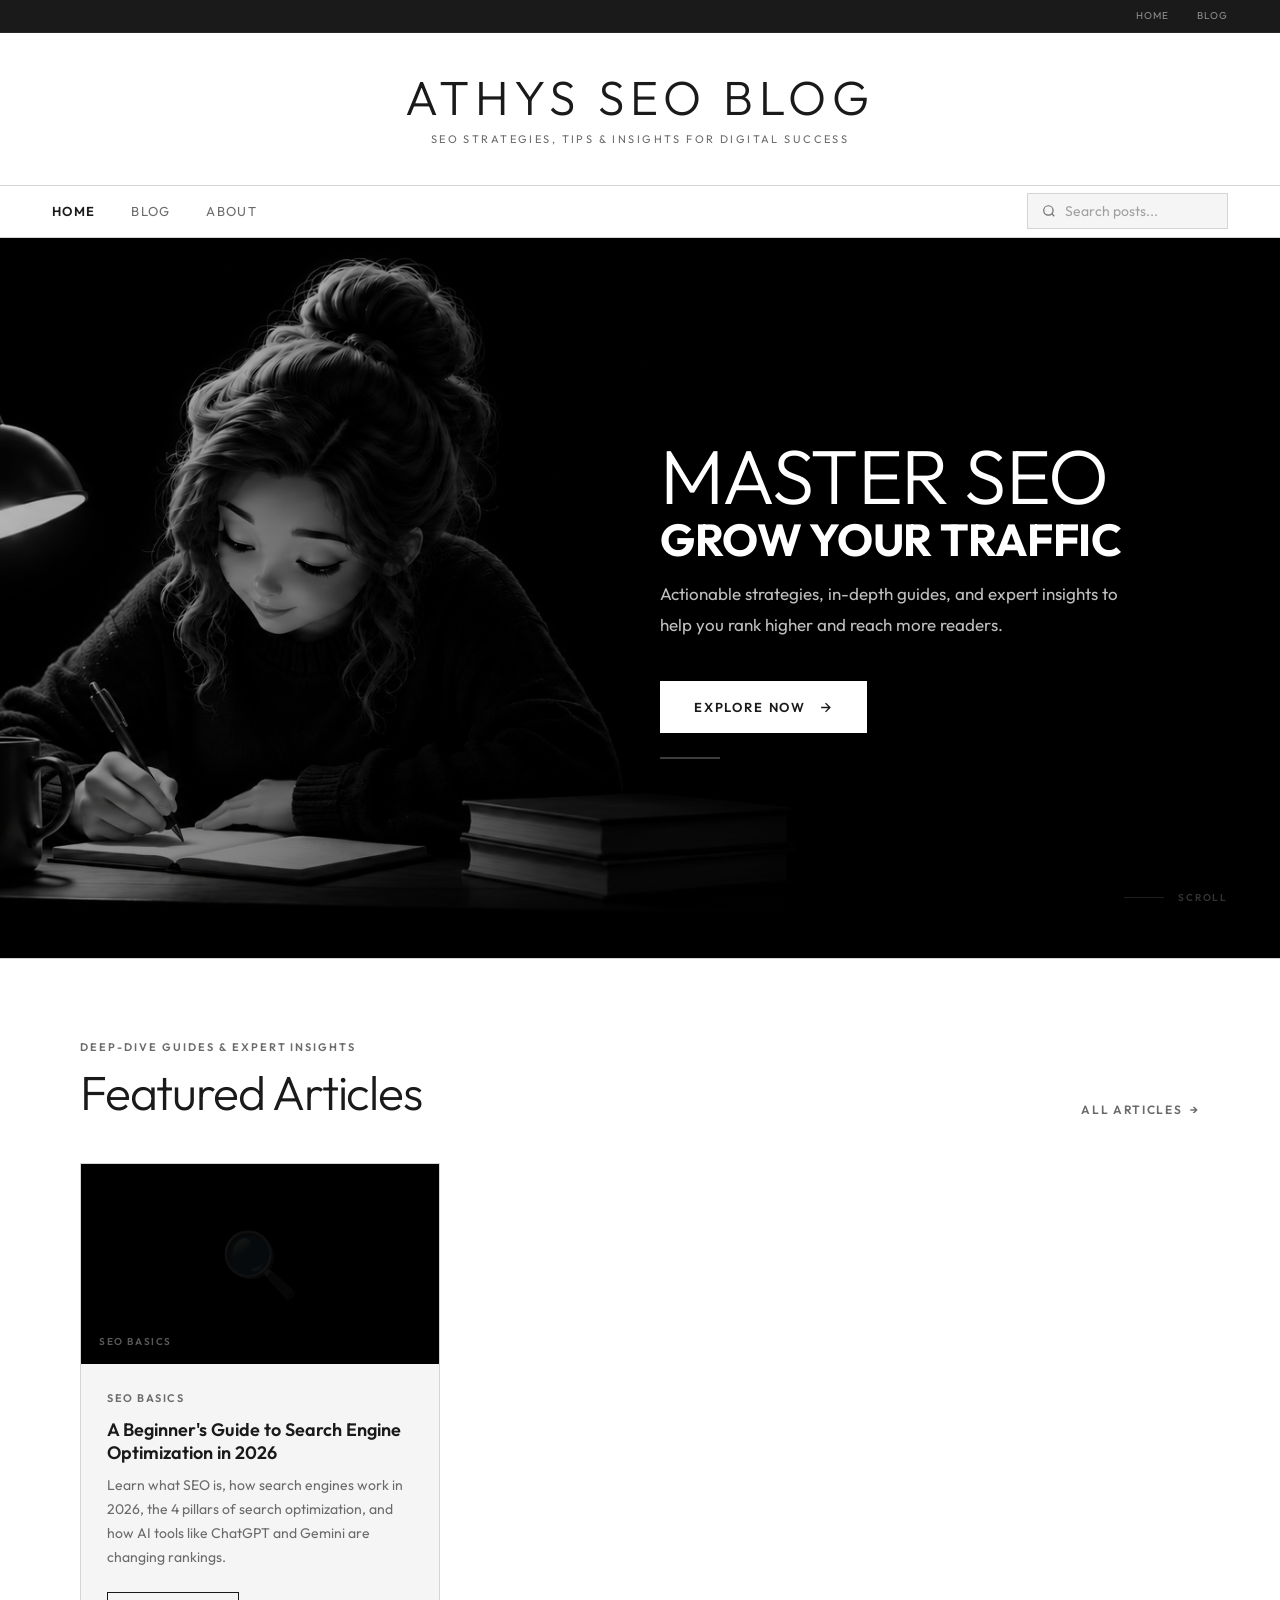
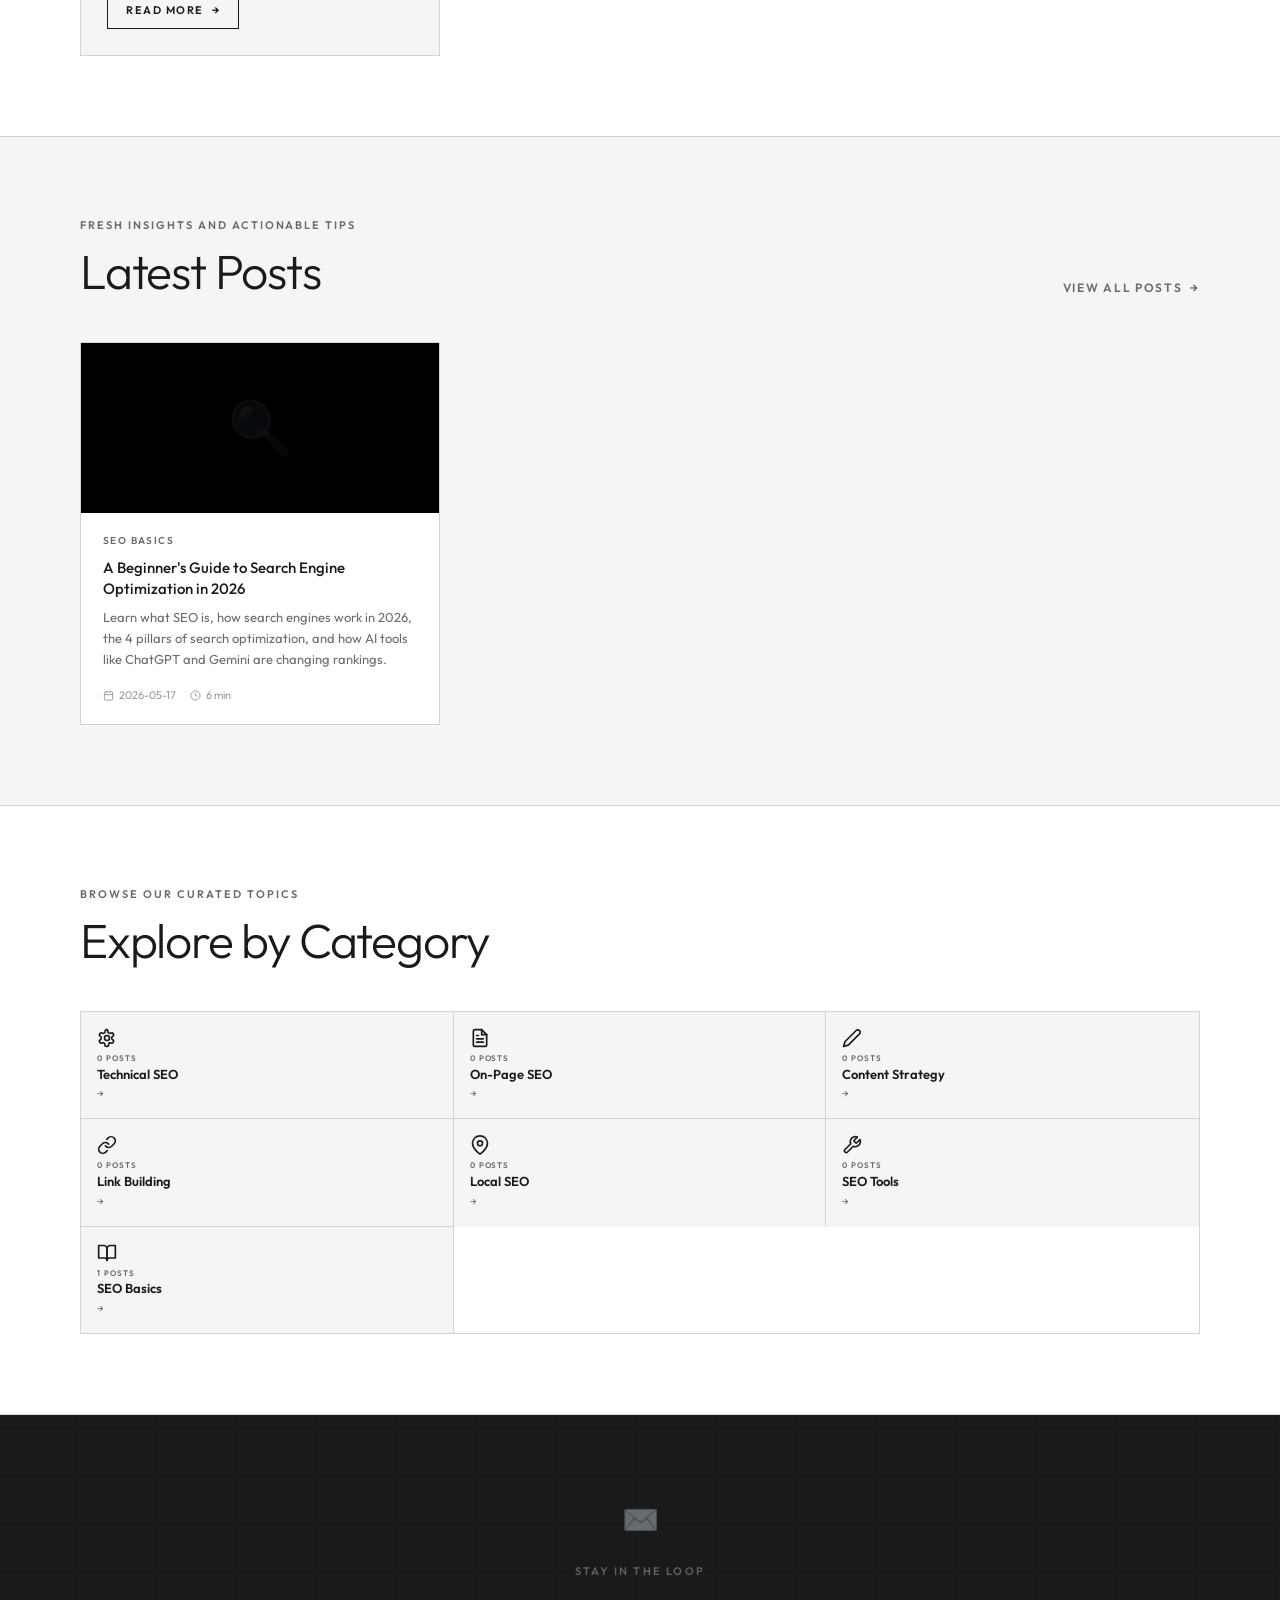
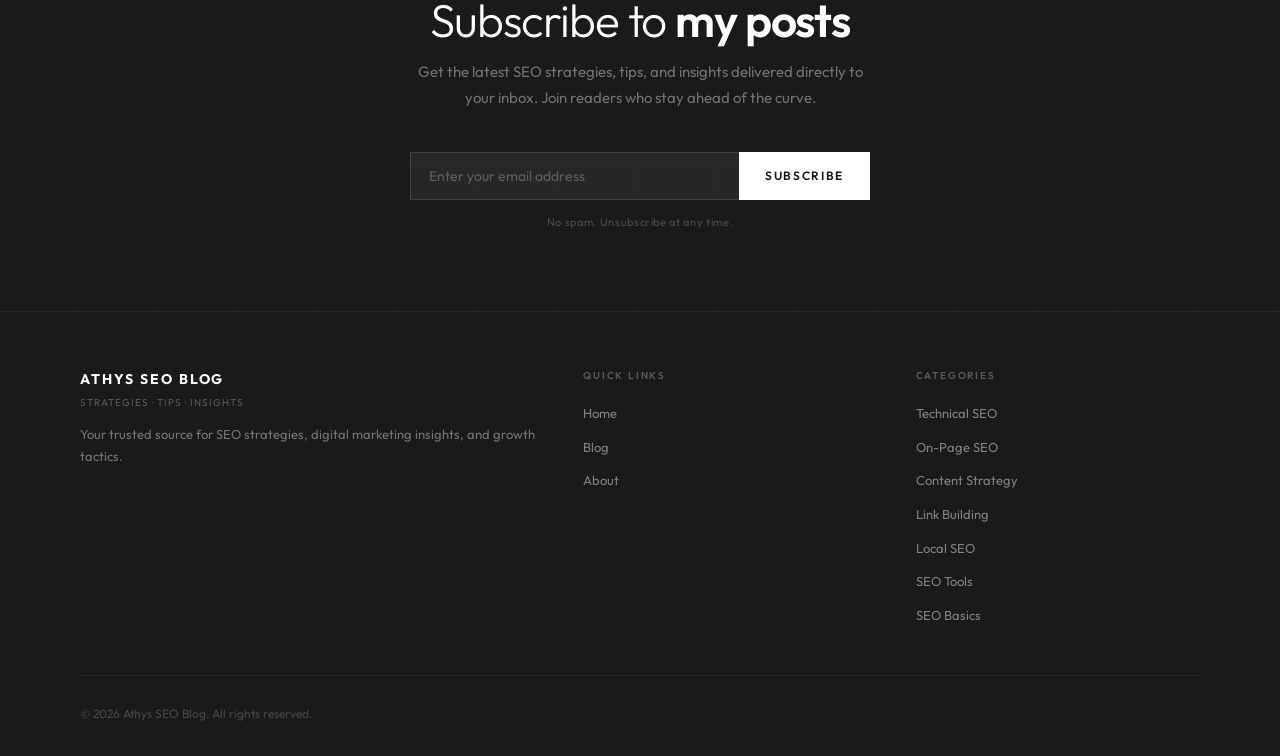
==== commit 85d6bf77: "Update index.html" ====
--- a/index.html
+++ b/index.html
@@ -56,25 +56,9 @@
             position: relative;
         }
 
-        /* ─── FIXED IMAGE CARDS ─── */
-        .feat-img {
-            height: 200px;
-            background: var(--primary);
-            position: relative;
-            overflow: hidden;
-            background-size: contain;
-            background-position: center;
-            background-repeat: no-repeat;
-        }
-
-        .post-img {
-            height: 170px;
-            background: var(--primary);
-            position: relative;
-            overflow: hidden;
-            background-size: contain;
-            background-position: center;
-            background-repeat: no-repeat;
+        /* ─── FORCE CARD IMAGE BACKGROUND TO PURE BLACK ─── */
+        .feat-img, .post-img {
+            background: #000000 !important;
         }
     </style>
 </head>
@@ -301,7 +285,7 @@
 
         function getCategoryIcon(cat) {
             const icons = {
-                'Technical SEO': '<svg viewBox="0 0 24 24" fill="none" stroke="currentColor" stroke-width="2" stroke-linecap="round" stroke-linejoin="round"><path d="M12.22 2h-.44a2 2 0 0 0-2 2v.18a2 2 0 0 1-1 1.73l-.43.25a2 2 0 0 1-2 0l-.15-.08a2 2 0 0 0-2.73.73l-.22.38a2 2 0 0 0 .73 2.73l.15.1a2 2 0 0 1 1 1.72v.51a2 2 0 0 1-1 1.74l-.15.09a2 2 0 0 0-.73 2.73l.22.38a2 2 0 0 0 2.73.73l.15-.08a2 2 0 0 1 2 0l.43.25a2 2 0 0 1 1 1.73V20a2 2 0 0 0 2 2h.44a2 2 0 0 0 2-2v-.18a2 2 0 0 1 1-1.73l.43-.25a2 2 0 0 1 2 0l.15.08a2 2 0 0 0 2.73-.73l.22-.39a2 2 0 0 0-.73-2.73l-.15-.08a2 2 0 0 1-1-1.74v-.5a2 2 0 0 1 1-1.74l.15-.09a2 2 0 0 0 .73-2.73l-.22-.38a2 2 0 0 0-2.73-.73l-.15.08a2 2 0 0 1-2 0l-.43-.25a2 2 0 0 1-1-1.73V4a2 2 0 0 0-2-2z"/><circle cx="12" cy="12" r="3"/></svg>',
+                'Technical SEO': '<svg viewBox="0 0 24 24" fill="none" stroke="currentColor" stroke-width="2" stroke-linecap="round" stroke-linejoin="round"><path d="M12.22 2h-.44a2 2 0 0 0-2 2v.18a2 2 0 0 1-1 1.73l-.43.25a2 2 0 0 1-2 0l-.15-.08a2 2 0 0 0-2.73.73l-.22.38a2 2 0 0 0 .73 2.73l.15.1a2 2 0 0 1 1 1.72v.51a2 2 0 0 1-1 1.74l-.15.09a2 2 0 0 0-.73 2.73l.22.38a2 2 0 0 0 2.73.73l-.15-.08a2 2 0 0 1 2 0l.43.25a2 2 0 0 1 1 1.73V20a2 2 0 0 0 2 2h.44a2 2 0 0 0 2-2v-.18a2 2 0 0 1 1-1.73l-.43-.25a2 2 0 0 1 2 0l.15.08a2 2 0 0 0 2.73-.73l.22-.39a2 2 0 0 0-.73-2.73l-.15-.08a2 2 0 0 1-1-1.74v-.5a2 2 0 0 1 1-1.74l.15-.09a2 2 0 0 0 .73-2.73l-.22-.38a2 2 0 0 0-2.73-.73l-.15.08a2 2 0 0 1-2 0l-.43-.25a2 2 0 0 1-1-1.73V4a2 2 0 0 0-2-2z"/><circle cx="12" cy="12" r="3"/></svg>',
                 'On-Page SEO': '<svg viewBox="0 0 24 24" fill="none" stroke="currentColor" stroke-width="2" stroke-linecap="round" stroke-linejoin="round"><path d="M14 2H6a2 2 0 0 0-2 2v16a2 2 0 0 0 2 2h12a2 2 0 0 0 2-2V8z"/><polyline points="14 2 14 8 20 8"/><line x1="16" y1="13" x2="8" y2="13"/><line x1="16" y1="17" x2="8" y2="17"/><polyline points="10 9 9 9 8 9"/></svg>',
                 'Content Strategy': '<svg viewBox="0 0 24 24" fill="none" stroke="currentColor" stroke-width="2" stroke-linecap="round" stroke-linejoin="round"><path d="M17 3a2.828 2.828 0 1 1 4 4L7.5 20.5 2 22l1.5-5.5L17 3z"/></svg>',
                 'Link Building': '<svg viewBox="0 0 24 24" fill="none" stroke="currentColor" stroke-width="2" stroke-linecap="round" stroke-linejoin="round"><path d="M10 13a5 5 0 0 0 7.54.54l3-3a5 5 0 0 0-7.07-7.07l-1.72 1.71"/><path d="M14 11a5 5 0 0 0-7.54-.54l-3 3a5 5 0 0 0 7.07 7.07l1.71-1.71"/></svg>',
--- a/css/style.css
+++ b/css/style.css
@@ -406,7 +406,7 @@
     content: '→';
 }
 
-/* ─── FEATURED CARDS ─── */
+/* ─── FEATURED ─── */
 #featured {
     background: var(--white);
 }
@@ -418,26 +418,26 @@
 }
 
 .feat-card {
-    background: #000000 !important;
-    border: 1px solid #333333 !important;
+    background: var(--tertiary);
+    border: 1px solid var(--border);
     overflow: hidden;
     cursor: pointer;
     transition: box-shadow 0.25s, transform 0.25s;
 }
 
 .feat-card:hover {
-    box-shadow: 0 8px 32px rgba(255, 255, 255, 0.1);
+    box-shadow: 0 12px 40px var(--shadow);
     transform: translateY(-4px);
 }
 
 .feat-img {
     height: 200px;
+    background: #000000;
     position: relative;
     overflow: hidden;
-    background-size: contain !important;
-    background-position: center !important;
-    background-repeat: no-repeat !important;
-    background-color: #000000;
+    background-size: contain;
+    background-position: center;
+    background-repeat: no-repeat;
 }
 
 .feat-img-inner {
@@ -468,7 +468,6 @@
 
 .feat-body {
     padding: 26px;
-    background: #000000 !important;
 }
 
 .feat-tag {
@@ -476,7 +475,7 @@
     font-weight: 600;
     letter-spacing: 0.14em;
     text-transform: uppercase;
-    color: #ffffff !important;
+    color: var(--secondary);
     margin-bottom: 10px;
 }
 
@@ -484,13 +483,13 @@
     font-size: 18px;
     font-weight: 600;
     line-height: 1.3;
-    color: #ffffff !important;
+    color: var(--primary);
     margin-bottom: 10px;
 }
 
 .feat-desc {
     font-size: 14px;
-    color: #ffffff !important;
+    color: var(--secondary);
     line-height: 1.7;
     margin-bottom: 22px;
 }
@@ -504,16 +503,16 @@
     font-weight: 600;
     letter-spacing: 0.14em;
     text-transform: uppercase;
-    color: #ffffff !important;
+    color: var(--primary);
     text-decoration: none;
-    border: 1.5px solid #ffffff !important;
+    border: 1.5px solid var(--primary);
     padding: 9px 18px;
     transition: background 0.2s, color 0.2s, gap 0.2s;
 }
 
 .btn-read:hover {
-    background: #ffffff;
-    color: #000000 !important;
+    background: var(--primary);
+    color: var(--white);
     gap: 12px;
 }
 
@@ -531,7 +530,7 @@
     background: var(--tertiary);
 }
 
-/* ─── LATEST POSTS CARDS ─── */
+/* ─── LATEST POSTS ─── */
 #latest {
     background: var(--tertiary);
 }
@@ -543,26 +542,26 @@
 }
 
 .post-card {
-    background: #000000 !important;
-    border: 1px solid #333333 !important;
+    background: var(--white);
+    border: 1px solid var(--border);
     overflow: hidden;
     cursor: pointer;
     transition: box-shadow 0.25s, transform 0.25s;
 }
 
 .post-card:hover {
-    box-shadow: 0 8px 32px rgba(255, 255, 255, 0.1);
+    box-shadow: 0 8px 32px var(--shadow);
     transform: translateY(-3px);
 }
 
 .post-img {
     height: 170px;
+    background: #000000;
     position: relative;
     overflow: hidden;
-    background-size: contain !important;
-    background-position: center !important;
-    background-repeat: no-repeat !important;
-    background-color: #000000;
+    background-size: contain;
+    background-position: center;
+    background-repeat: no-repeat;
 }
 
 .post-img-inner {
@@ -582,7 +581,6 @@
 
 .post-body {
     padding: 20px 22px;
-    background: #000000 !important;
 }
 
 .post-tag {
@@ -590,7 +588,7 @@
     font-weight: 600;
     letter-spacing: 0.14em;
     text-transform: uppercase;
-    color: #ffffff !important;
+    color: var(--secondary);
     margin-bottom: 8px;
 }
 
@@ -598,13 +596,13 @@
     font-size: 15px;
     font-weight: 500;
     line-height: 1.4;
-    color: #ffffff !important;
+    color: var(--primary);
     margin-bottom: 8px;
 }
 
 .post-desc {
     font-size: 13px;
-    color: #ffffff !important;
+    color: var(--secondary);
     line-height: 1.65;
     margin-bottom: 16px;
 }
@@ -614,7 +612,7 @@
     align-items: center;
     gap: 14px;
     font-size: 11px;
-    color: #aaaaaa !important;
+    color: var(--gray-400);
 }
 
 .post-meta span {
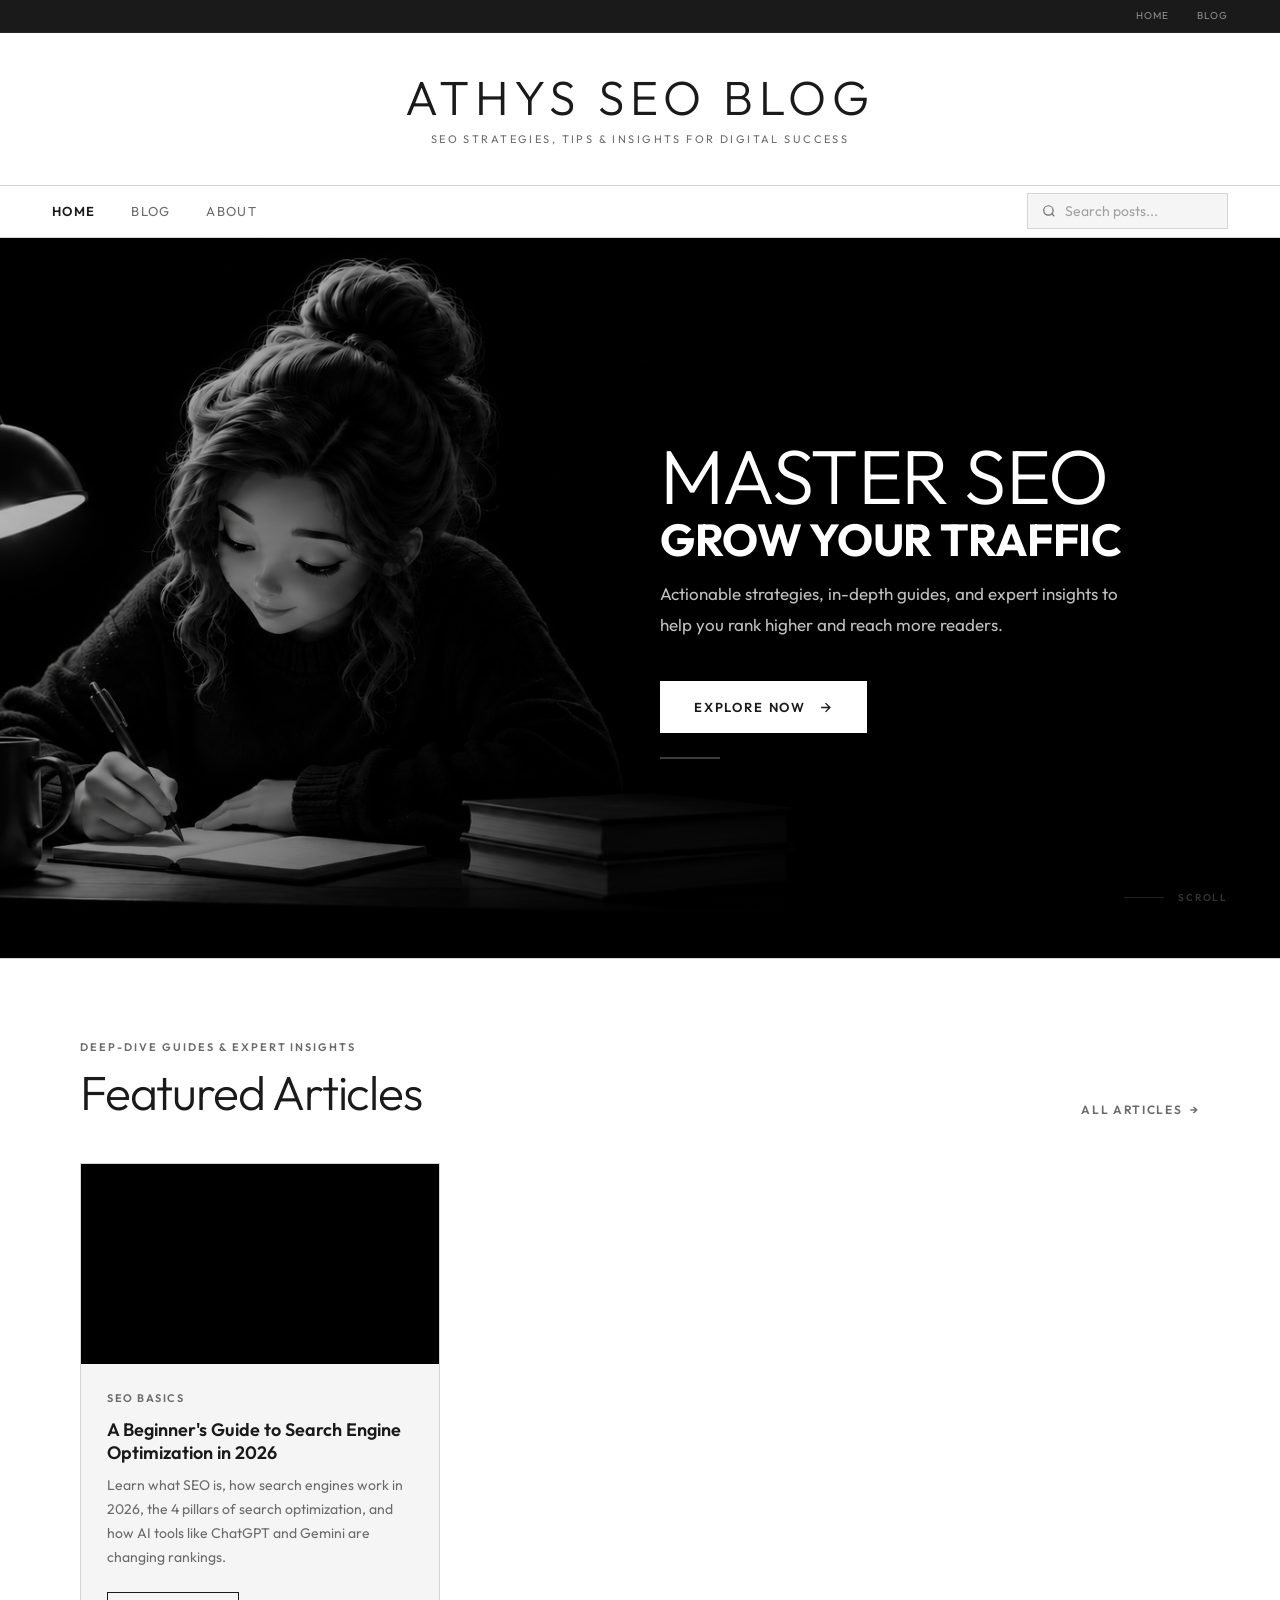
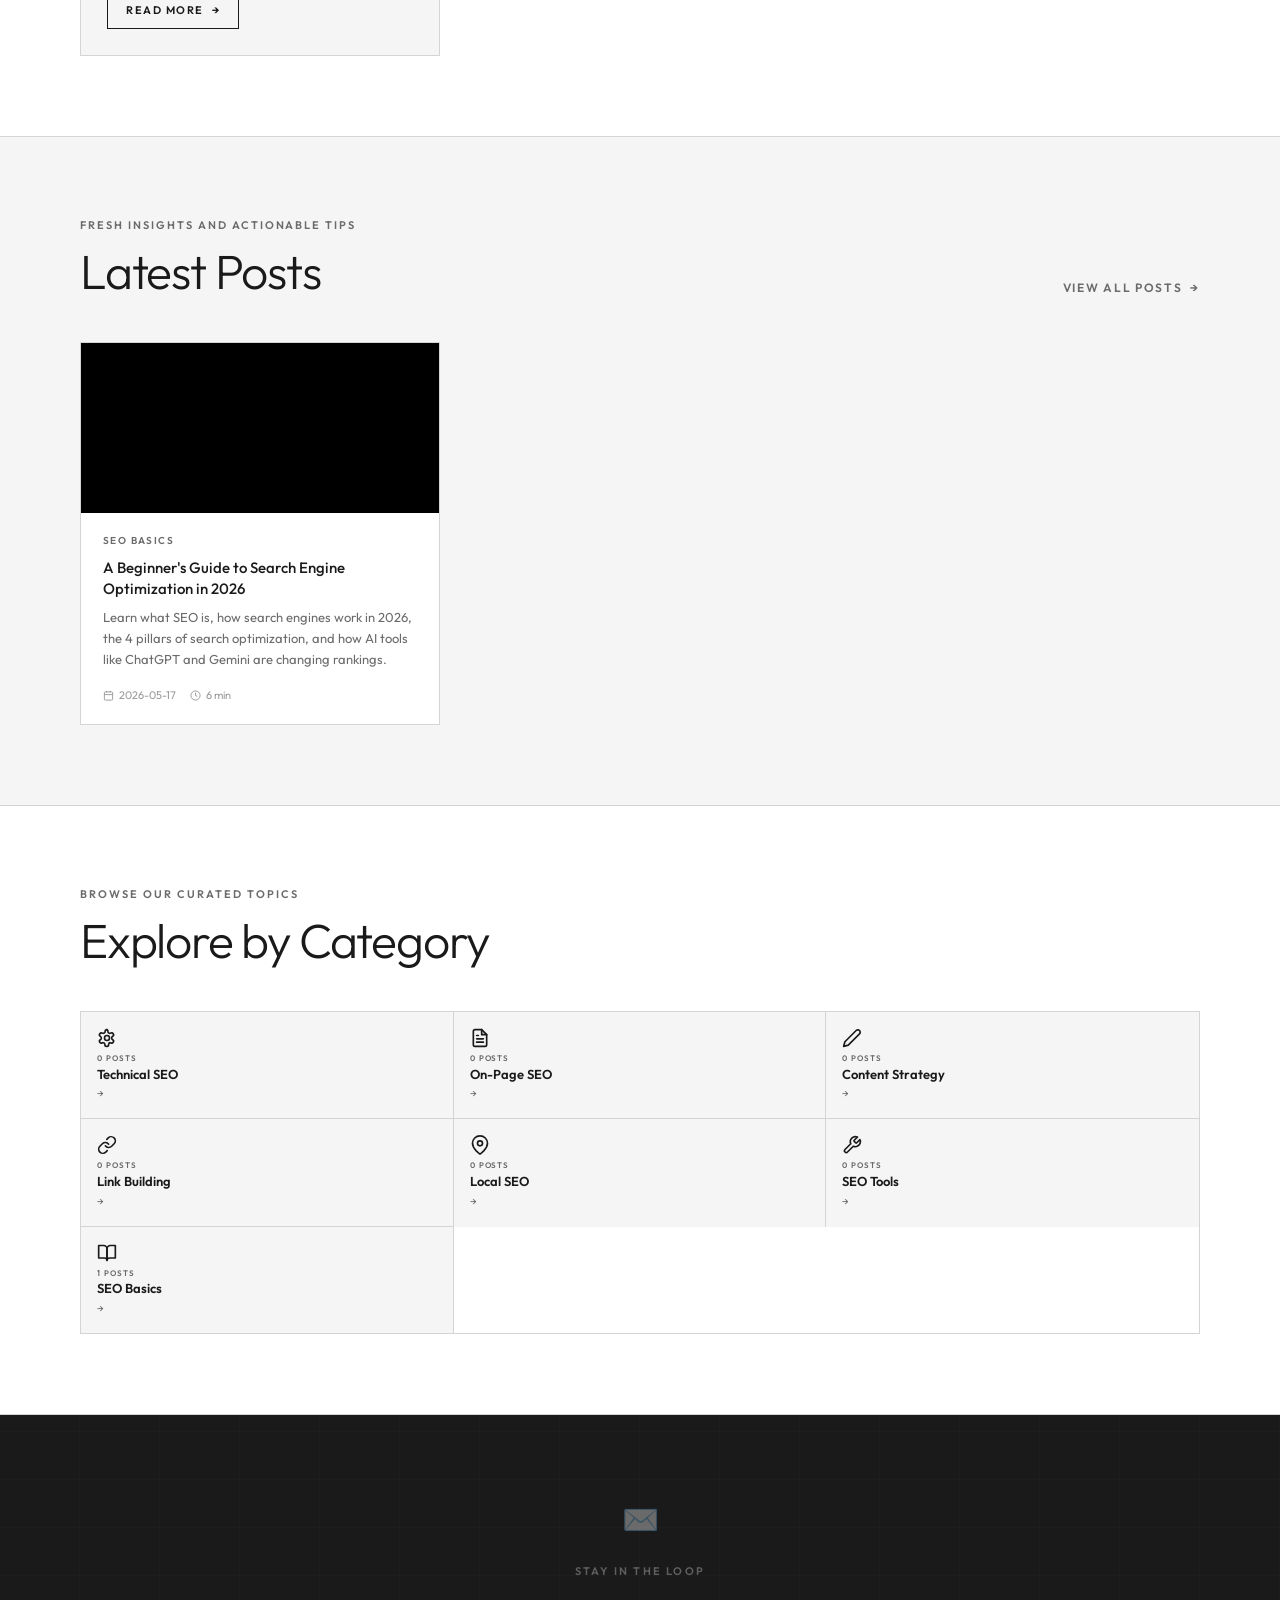
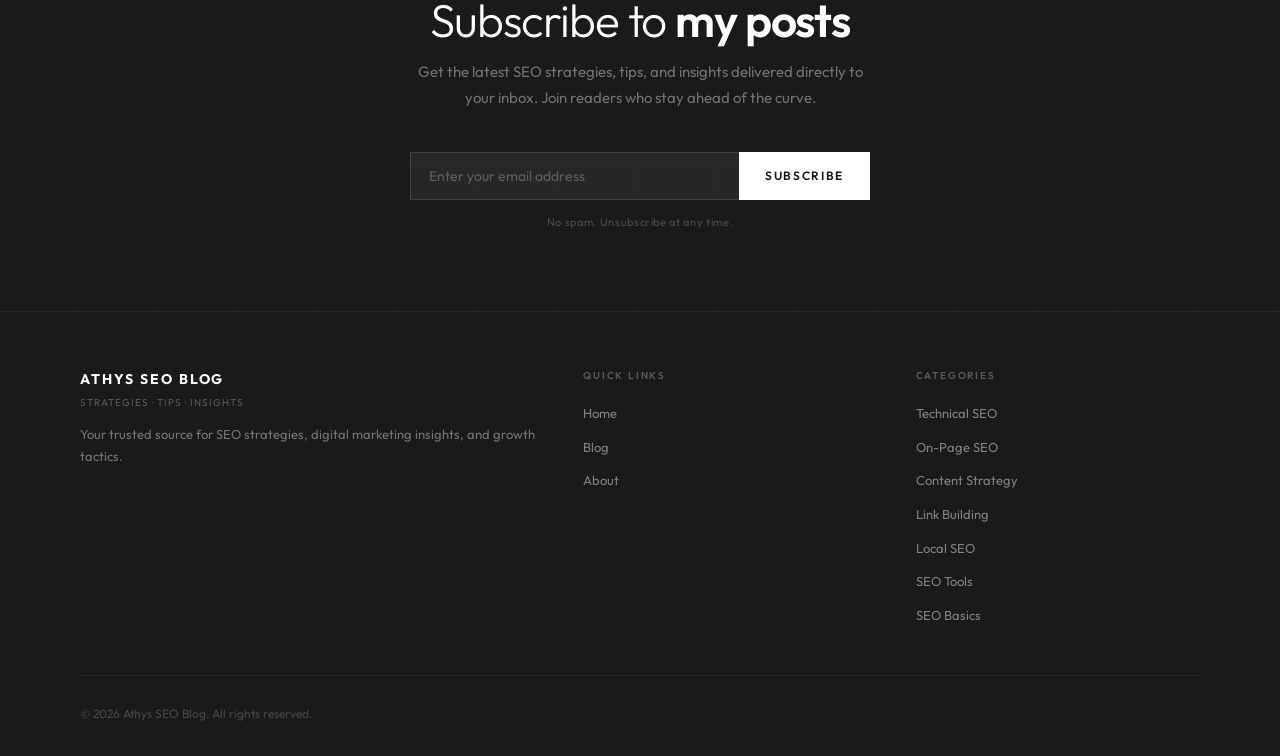
==== commit 003a29cd: "Update index.html" ====
--- a/index.html
+++ b/index.html
@@ -60,6 +60,11 @@
         .feat-img, .post-img {
             background: #000000 !important;
         }
+
+        /* ─── HIDE THE FALLBACK ICON INSIDE IMAGE CONTAINERS ─── */
+        .feat-img-inner, .post-img-inner {
+            display: none !important;
+        }
     </style>
 </head>
 <body>
@@ -235,10 +240,7 @@
 
             grid.innerHTML = featured.map(p => `
                 <div class="feat-card" onclick="window.location.href='${p.url}'">
-                    <div class="feat-img" style="background-image: url('${p.featuredImage}');">
-                        <div class="feat-img-inner">${p.icon || '📄'}</div>
-                        <div class="feat-img-label">${p.category}</div>
-                    </div>
+                    <div class="feat-img" style="background-image: url('${p.featuredImage}');"></div>
                     <div class="feat-body">
                         <div class="feat-tag">${p.category}</div>
                         <h3 class="feat-title">${p.title}</h3>
@@ -261,9 +263,7 @@
 
             grid.innerHTML = latest.map(p => `
                 <div class="post-card" onclick="window.location.href='${p.url}'">
-                    <div class="post-img" style="background-image: url('${p.featuredImage}');">
-                        <div class="post-img-inner">${p.icon || '📄'}</div>
-                    </div>
+                    <div class="post-img" style="background-image: url('${p.featuredImage}');"></div>
                     <div class="post-body">
                         <div class="post-tag">${p.category}</div>
                         <h4 class="post-title">${p.title}</h4>
